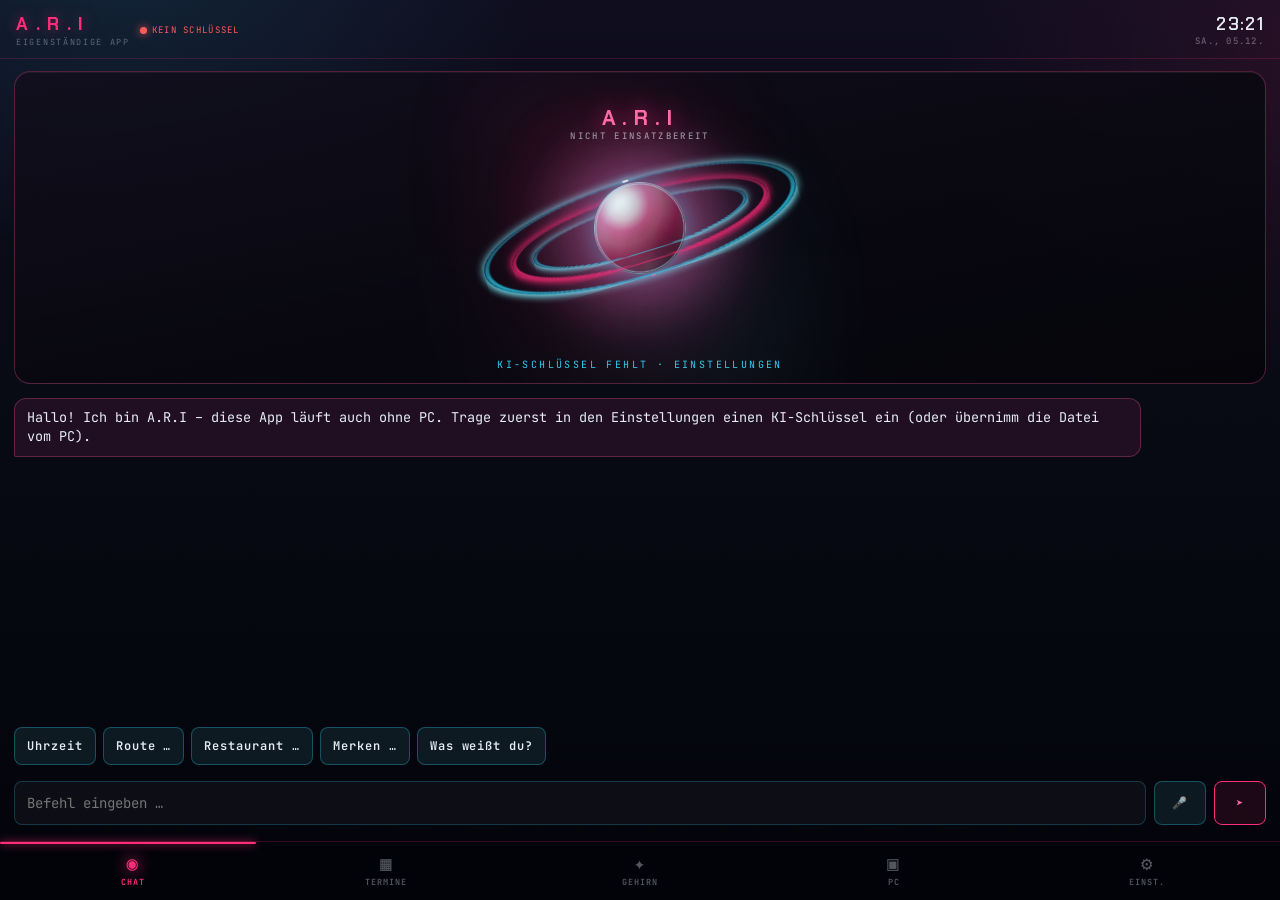
==== app/index.html @ 9e3b4231 "A.R.I Update: app/index.html" ====
<!DOCTYPE html>
<html lang="de">
<head>
<meta charset="utf-8">
<title>A.R.I</title>
<meta name="viewport" content="width=device-width, initial-scale=1, viewport-fit=cover, user-scalable=no">
<meta name="theme-color" content="#03040a">
<meta name="apple-mobile-web-app-capable" content="yes">
<meta name="mobile-web-app-capable" content="yes">
<link rel="manifest" href="manifest.webmanifest">
<link rel="icon" type="image/png" sizes="32x32" href="favicon-32.png">
<link rel="apple-touch-icon" href="apple-touch-icon.png">
<link rel="preconnect" href="https://fonts.googleapis.com">
<link rel="preconnect" href="https://fonts.gstatic.com" crossorigin>
<link href="https://fonts.googleapis.com/css2?family=Chakra+Petch:wght@400;500;600;700&family=JetBrains+Mono:wght@400;500;600;700&display=swap" rel="stylesheet">
<style>
:root{
  --pink:#ff2d78;--pink-2:#ff6aa8;--cyan:#29d3f5;--cyan-2:#7ff0ff;
  --bg-0:#03040a;--bg-1:#080a14;--bg-2:#0f0d1e;
  --text:#e6ecf5;--text-dim:rgba(230,236,245,.62);--text-dim2:rgba(230,236,245,.38);
  --success:#39ff9e;--warning:#ffd23d;--danger:#ff5a5a;
  --font-display:'Chakra Petch',sans-serif;--font-mono:'JetBrains Mono',ui-monospace,monospace;
  --cut:12px;
  --panel-bg:linear-gradient(165deg,rgba(20,16,32,.78),rgba(8,9,17,.82));
  --panel-border:color-mix(in srgb,var(--pink) 26%,rgba(255,255,255,.08));
}
*{box-sizing:border-box;margin:0;padding:0;-webkit-tap-highlight-color:transparent}
html,body{height:100%;overflow:hidden}
body{
  background:
    radial-gradient(700px 500px at 10% -5%,color-mix(in srgb,var(--cyan) 12%,transparent),transparent 60%),
    radial-gradient(700px 600px at 105% 5%,color-mix(in srgb,var(--pink) 11%,transparent),transparent 58%),
    linear-gradient(180deg,var(--bg-2),var(--bg-1) 45%,var(--bg-0));
  color:var(--text);font:14px/1.45 var(--font-mono);display:flex;flex-direction:column;
  padding-top:env(safe-area-inset-top);-webkit-font-smoothing:antialiased;
}
body::before{content:'';position:fixed;inset:0;pointer-events:none;opacity:.3;z-index:0;
  background-image:linear-gradient(color-mix(in srgb,var(--cyan) 4%,transparent) 1px,transparent 1px),linear-gradient(90deg,color-mix(in srgb,var(--pink) 3%,transparent) 1px,transparent 1px);
  background-size:36px 36px}
header{position:relative;z-index:2;display:flex;align-items:center;gap:10px;padding:12px 16px 10px;border-bottom:1px solid color-mix(in srgb,var(--pink) 18%,transparent)}
header .logo{font:700 18px var(--font-display);letter-spacing:.42em;color:var(--pink);text-shadow:0 0 14px color-mix(in srgb,var(--pink) 55%,transparent)}
header .sub{font-size:8.5px;letter-spacing:.2em;color:var(--text-dim2)}
#clock{margin-left:auto;text-align:right;font:600 17px var(--font-display);letter-spacing:.08em}
#clock small{display:block;font:500 9px var(--font-mono);letter-spacing:.14em;color:var(--text-dim2)}
#conn{font-size:9px;letter-spacing:.14em;display:flex;align-items:center;gap:5px;color:var(--danger)}
#conn::before{content:'';width:7px;height:7px;border-radius:50%;background:currentColor;box-shadow:0 0 8px currentColor}
#conn.on{color:var(--success)}
main{position:relative;z-index:1;flex:1;min-height:0}
section{position:absolute;inset:0;display:none;flex-direction:column;overflow-y:auto;padding:12px 14px 16px;gap:12px;-webkit-overflow-scrolling:touch}
section.on{display:flex}
.panel{position:relative;flex:none;padding:13px 14px 14px;border:1px solid var(--panel-border);background:var(--panel-bg);
  backdrop-filter:blur(14px);-webkit-backdrop-filter:blur(14px);box-shadow:0 1px 0 rgba(255,255,255,.05) inset;
  clip-path:polygon(0 var(--cut),var(--cut) 0,calc(100% - var(--cut)) 0,100% var(--cut),100% calc(100% - var(--cut)),calc(100% - var(--cut)) 100%,var(--cut) 100%,0 calc(100% - var(--cut)))}
.panel-h{display:flex;align-items:center;gap:8px;padding-bottom:9px;margin-bottom:11px;border-bottom:1px solid color-mix(in srgb,var(--pink) 18%,transparent)}
.panel-h .ico{color:var(--pink);font-size:12px;filter:drop-shadow(0 0 6px color-mix(in srgb,var(--pink) 60%,transparent))}
.panel-h .t{font:700 11.5px var(--font-mono);letter-spacing:.22em;color:var(--pink)}
.panel-h.cy .t,.panel-h.cy .ico{color:var(--cyan);filter:drop-shadow(0 0 6px color-mix(in srgb,var(--cyan) 55%,transparent))}
.panel-h .tag{margin-left:auto;font:500 9px var(--font-mono);letter-spacing:.1em;color:var(--text-dim2)}
.panel-h .tag{white-space:nowrap;flex:none;margin-right:10px}   /* Versions-/Status-Etikett nicht an den Rand klemmen oder abschneiden */
.panel-h .t{min-width:0;overflow:hidden;text-overflow:ellipsis;white-space:nowrap}
.btn{display:inline-flex;align-items:center;justify-content:center;background:color-mix(in srgb,var(--cyan) 6%,rgba(255,255,255,.03));border:1px solid color-mix(in srgb,var(--cyan) 30%,transparent);color:var(--text);
  border-radius:8px;padding:12px 10px;font:600 12px var(--font-mono);letter-spacing:.08em;min-height:44px}
.btn:active{background:color-mix(in srgb,var(--cyan) 22%,transparent)}
.btn.pri{border-color:var(--pink);color:var(--pink-2);background:color-mix(in srgb,var(--pink) 10%,transparent)}
.btn.dng{border-color:color-mix(in srgb,var(--danger) 60%,transparent);color:var(--danger)}
.btn.on{background:color-mix(in srgb,var(--pink) 22%,transparent);border-color:var(--pink);color:#fff}
input[type=text],input:not([type]),input[type=search]{background:rgba(255,255,255,.04);border:1px solid color-mix(in srgb,var(--cyan) 22%,transparent);color:var(--text);border-radius:8px;padding:12px;font:14px var(--font-mono);width:100%;min-height:44px}
input:focus{outline:none;border-color:var(--cyan);box-shadow:0 0 0 3px color-mix(in srgb,var(--cyan) 16%,transparent)}
.row{display:flex;gap:8px}.row>*{flex:1;min-width:0}
.dim{color:var(--text-dim);font-size:12px}.dim2{color:var(--text-dim2);font-size:11px}
/* Pair */
#pair{position:fixed;inset:0;z-index:90;display:none;flex-direction:column;justify-content:center;gap:12px;padding:26px;background:var(--bg-0)}
#pair h2{font:700 30px var(--font-display);letter-spacing:.5em;color:var(--pink)}
#code{font-size:28px;letter-spacing:.4em;text-align:center}
/* Orb */
.orbwrap{display:flex;flex-direction:column;align-items:center;gap:8px;padding:6px 0}
.hero-visual{position:relative; display:flex; flex-direction:column; align-items:center; margin:4px 0}
.hero-glow{
  position:absolute; top:-40px; left:50%; width:360px; height:360px; z-index:0; pointer-events:none;
  transform:translateX(-50%) rotate(0deg) scale(1);
  background:
    radial-gradient(circle at 32% 28%, color-mix(in srgb, var(--pink) 26%, transparent), transparent 55%),
    radial-gradient(circle at 68% 66%, color-mix(in srgb, var(--cyan) 18%, transparent), transparent 55%),
    radial-gradient(circle at 50% 85%, color-mix(in srgb, var(--pink-2) 14%, transparent), transparent 60%);
  filter:blur(34px);
  animation:heroDrift 14s ease-in-out infinite;
}
@keyframes heroDrift{
  0%,100%{transform:translateX(-50%) rotate(0deg) scale(1)}
  50%{transform:translateX(-50%) rotate(10deg) scale(1.1)}
}

@keyframes orbSpin{to{transform:rotate(360deg)}}
@keyframes orbSpinRev{to{transform:rotate(-360deg)}}
@keyframes orbBreathe{0%,100%{opacity:.7; transform:scale(1)}50%{opacity:1; transform:scale(1.05)}}
@keyframes orbRipple{0%{transform:scale(.8); opacity:.5}100%{transform:scale(1.34); opacity:0}}
@keyframes orbBands{to{transform:translateX(-30px)}}
@keyframes orbBar{0%,100%{transform:scaleY(.16)}50%{transform:scaleY(1)}}
@keyframes orbCaret{0%,48%{opacity:1}52%,100%{opacity:0}}
@keyframes orbFloat{0%,100%{transform:translateY(0)}50%{transform:translateY(-6px)}}

.orb{
  position:relative; z-index:1; width:250px; height:250px; margin:8px 0 4px; cursor:pointer; outline:none;
  --glow:.45; --spd:5.5s; --wave:0; --sweep:6s; --sweepOp:.55; --bars:0;
  --r1:9s; --r2:13s; --r3:17s; --r4:21s;
  --am:var(--pink);
  animation:orbFloat 7s ease-in-out infinite;
}
.orb:focus-visible{filter:drop-shadow(0 0 0 2px var(--cyan))}
.orb-glow-pink{position:absolute; inset:-14%; border-radius:50%; pointer-events:none;
  background:radial-gradient(circle, var(--am) 0%, color-mix(in srgb, var(--pink) 20%, transparent) 34%, transparent 64%);
  filter:blur(34px); opacity:var(--glow); animation:orbBreathe var(--spd) ease-in-out infinite;
}
.orb-glow-cyan{position:absolute; inset:-6%; border-radius:50%; pointer-events:none;
  background:radial-gradient(circle, color-mix(in srgb, var(--cyan) 50%, transparent) 0%, transparent 58%);
  filter:blur(26px); opacity:.5;
}
.ring-wrap{position:absolute; inset:var(--i); transform:rotate(-17deg) scaleY(var(--sy))}
.ring-wrap .ring-border{position:absolute; inset:0; border-radius:50%; border:var(--bw,1px) solid var(--bc); box-shadow:0 0 16px var(--sw)}
.ring-wrap .ring-spin{position:absolute; inset:0; animation:orbSpin var(--spin) linear infinite}
.ring-wrap .ring-sweep{position:absolute; inset:0; border-radius:50%; background:conic-gradient(from 0turn, transparent 0 10%, var(--bc2,var(--bc)) 19%, transparent 30%, transparent 60%, var(--bc2,var(--bc)) 70%, transparent 82%);
  -webkit-mask:radial-gradient(circle, transparent 96%, #000 97%); mask:radial-gradient(circle, transparent 96%, #000 97%);
}
/* Weicher Uebergang statt hartem Schnitt an der Stelle, wo der Ring hinter
   dem Planeten "verschwindet": ein reiner clip-path an der 50%-Linie schneidet
   auch den Leucht-Schatten (box-shadow) hart ab, statt ihn ausblenden zu
   lassen — das sah an den Ring-Spitzen wie ein Abschneiden aus. Eine
   Verlaufsmaske laesst Rand+Glow stattdessen ueber ein paar Prozent ausfaden. */
.ring-back{
  -webkit-mask-image:linear-gradient(to bottom, #000 0%, #000 42%, transparent 50%);
  mask-image:linear-gradient(to bottom, #000 0%, #000 42%, transparent 50%);
}
.ring-front{
  -webkit-mask-image:linear-gradient(to bottom, transparent 50%, #000 58%, #000 100%);
  mask-image:linear-gradient(to bottom, transparent 50%, #000 58%, #000 100%);
}
.moon-orbit{position:absolute; inset:-24%; transform:rotate(-17deg) scaleY(.3); pointer-events:none}
.moon-orbit .spin{position:absolute; inset:0; animation:orbSpin var(--r2) linear infinite}
.moon-orbit .spin-rev{position:absolute; inset:0; animation:orbSpinRev var(--r4) linear infinite}
.moon{position:absolute; width:7px; height:7px; margin-left:-3.5px; border-radius:50%}
.moon-a{top:-3px; left:50%; background:#fff; box-shadow:0 0 14px var(--cyan-2)}
.moon-b{bottom:-3px; left:50%; width:5px; height:5px; margin-left:-2.5px; background:var(--pink-2); box-shadow:0 0 12px var(--pink)}
.sphere{position:absolute; inset:29%; border-radius:50%}
.sphere-core{
  background:radial-gradient(circle at 34% 28%, #ffffff 0%, #ffd6ec 9%, var(--am) 40%, #8c1550 70%, #210b22 100%);
  box-shadow:0 0 60px color-mix(in srgb, var(--pink) 55%, transparent), inset -14px -12px 40px rgba(10,4,16,.85), inset 12px 10px 34px color-mix(in srgb, var(--cyan) 32%, transparent);
}
.sphere-bands{overflow:hidden; opacity:.22; -webkit-mask:radial-gradient(circle, #000 96%, transparent 98%); mask:radial-gradient(circle, #000 96%, transparent 98%)}
.sphere-bands div{position:absolute; top:-20%; left:-60%; width:220%; height:140%;
  background:repeating-linear-gradient(96deg, rgba(255,255,255,.6) 0 2px, transparent 2px 13px, color-mix(in srgb, var(--cyan) 55%, transparent) 13px 15px, transparent 15px 30px);
  animation:orbBands 9s linear infinite;
}
.sphere-shade{background:radial-gradient(circle at 72% 74%, rgba(4,2,10,.72), transparent 62%)}
.sphere-rim{border:1px solid color-mix(in srgb, var(--cyan-2) 35%, transparent); box-shadow:0 0 22px color-mix(in srgb, var(--cyan) 35%, transparent)}
.sphere-sweep{
  background:conic-gradient(from 0deg, color-mix(in srgb, var(--cyan-2) 55%, transparent), transparent 22%);
  -webkit-mask:radial-gradient(circle, transparent 86%, #000 92%); mask:radial-gradient(circle, transparent 86%, #000 92%);
  animation:orbSpin var(--sweep) linear infinite; opacity:var(--sweepOp);
}
.orb-wave{position:absolute; inset:24%; border-radius:50%; opacity:var(--wave)}
.orb-wave.a{border:1px solid color-mix(in srgb, var(--cyan-2) 40%, transparent); animation:orbRipple 2.4s ease-out infinite}
.orb-wave.b{border:1px solid color-mix(in srgb, var(--pink) 45%, transparent); animation:orbRipple 2.4s ease-out 1.2s infinite}
.orb-label{position:absolute; left:0; right:0; top:4%; display:flex; flex-direction:column; align-items:center; gap:4px; pointer-events:none}
.orb-label .name{font:700 21px/1 var(--font-display); letter-spacing:.32em; color:var(--pink-2); text-shadow:0 0 20px color-mix(in srgb, var(--pink) 85%, transparent)}
.orb-label .state{font:500 9px/1 var(--font-mono); letter-spacing:.26em; color:var(--text-dim)}
.orb-bars{position:absolute; left:0; right:0; bottom:6%; display:flex; align-items:flex-end; justify-content:center; gap:3px; height:22px; opacity:var(--bars); transition:opacity .25s ease; pointer-events:none}
.orb-bars span{width:2px; height:100%; transform-origin:bottom; background:linear-gradient(180deg, var(--cyan-2), color-mix(in srgb, var(--pink) 70%, transparent)); animation:orbBar ease-in-out infinite}
.orb{width:210px; height:210px; margin:6px 0 4px; will-change:transform}
.orb-glow-pink{filter:blur(40px)}
.orb-glow-cyan{filter:blur(30px); opacity:.42}
/* Ringkante: weicher Verlauf + leichte Weichzeichnung statt harter 1px-Linie */
.ring-wrap .ring-border{
  border-width:0;
  background:
    radial-gradient(closest-side, transparent 96.4%, var(--bc) 97.6%, var(--bc) 99.1%, transparent 99.9%);
  box-shadow:0 0 22px var(--sw);
  filter:blur(.45px);
}
.ring-wrap .ring-sweep{
  filter:blur(1.1px);
  -webkit-mask:radial-gradient(closest-side, transparent 93%, #000 97.5%, #000 99%, transparent 100%);
  mask:radial-gradient(closest-side, transparent 93%, #000 97.5%, #000 99%, transparent 100%);
}
/* Uebergang hinter/vor dem Planeten: winkelbasierter Fade (conic) im
   unverzerrten lokalen Koordinatensystem des Rings. Ein horizontaler
   Linear-Fade schneidet genau an den Ringspitzen hart ab, weil dort die
   Ellipse fast senkrecht laeuft — angular geblendet laufen die Spitzen
   dagegen ueber ~40 Grad weich aus. */
/* Der sichtbare "Schnitt" an den Ringspitzen kam vom Maskenpaar: hintere
   und vordere Ringhaelfte waren am Uebergang BEIDE halbtransparent, in
   Summe also nie voll deckend -> die Ringe liefen dort aus.
   Loesung: die hintere Haelfte bleibt eine komplette, voll deckende
   Ellipse (der Planet liegt darueber und verdeckt sie ohnehin), und nur
   die vordere Haelfte wird weich eingeblendet. Die Blende liegt vor der
   Planetenkugel, wo darunter volle Deckung herrscht — daher nirgends ein
   Helligkeitseinbruch, aber ein sauberer Tiefeneindruck. */
.ring-back{
  -webkit-mask-image:none;
  mask-image:none;
}
/* Ringspitzen: der Uebergang laeuft jetzt sehr lang, damit die Enden
   nicht stumpf abbrechen, und die Sweep-Lichter werden weicher
   ausgeblendet. */
.ring-front{
  -webkit-mask-image:linear-gradient(to bottom, transparent 26%, rgba(0,0,0,.12) 38%, rgba(0,0,0,.4) 48%, rgba(0,0,0,.78) 58%, #000 70%, #000 100%);
  mask-image:linear-gradient(to bottom, transparent 26%, rgba(0,0,0,.12) 38%, rgba(0,0,0,.4) 48%, rgba(0,0,0,.78) 58%, #000 70%, #000 100%);
}
/* Planet: mehr Verlaufsstufen fuer einen weichen, runden Koerper —
   heller Streiflichtkern, langer Mittelton, tiefer Terminator, und ein
   kuehler Rand-Reflex, damit die Kugel nicht flach wirkt. */
.sphere-core{
  background:
    radial-gradient(circle at 31% 25%, #ffffff 0%, #fff0f6 6%, #ffd3e4 12%, var(--pink-2) 22%, #ff6f9c 34%, var(--am) 50%, #b8285f 64%, #7a1a4c 76%, #3d1233 88%, #160a1d 100%),
    radial-gradient(circle at 76% 80%, rgba(89,220,240,.16) 0%, transparent 42%);
  box-shadow:
    0 0 90px -8px rgba(255,77,133,.45),
    inset -22px -20px 62px rgba(8,4,14,.88),
    inset 16px 14px 50px rgba(89,220,240,.24),
    inset 0 0 40px rgba(255,163,194,.12);
}
.sphere-core::after{
  content:''; position:absolute; inset:0; border-radius:50%; pointer-events:none;
  background:
    radial-gradient(circle at 26% 20%, rgba(255,255,255,.5) 0%, rgba(255,255,255,.14) 16%, transparent 38%),
    radial-gradient(circle at 62% 92%, rgba(169,242,255,.2) 0%, transparent 34%);
  mix-blend-mode:screen; filter:blur(2px);
}
/* Baender: weiche, breite Schlieren statt 2px-Streifenraster */
.sphere-bands{opacity:.3; -webkit-mask:radial-gradient(closest-side, #000 90%, transparent 99%); mask:radial-gradient(closest-side, #000 90%, transparent 99%)}
.sphere-bands div{
  background:
    repeating-linear-gradient(96deg,
      rgba(255,255,255,0) 0 6px,
      rgba(255,255,255,.28) 14px 20px,
      rgba(255,255,255,0) 28px 40px,
      rgba(169,242,255,.22) 50px 58px,
      rgba(255,255,255,0) 68px 82px);
  filter:blur(3.5px);
}
.sphere-rim{
  border:0; box-shadow:none;
  background:radial-gradient(closest-side, transparent 95%, rgba(169,242,255,.45) 98%, transparent 100%);
  filter:blur(.6px);
}
.sphere-sweep{
  filter:blur(1.6px);
  -webkit-mask:radial-gradient(closest-side, transparent 82%, #000 90%, #000 97%, transparent 100%);
  mask:radial-gradient(closest-side, transparent 82%, #000 90%, #000 97%, transparent 100%);
}
.sphere-shade{background:radial-gradient(circle at 74% 76%, rgba(4,2,10,.7), transparent 66%)}
.orb-wave.a, .orb-wave.b{filter:blur(.5px)}
.moon-a{box-shadow:0 0 18px var(--cyan-2)}
.orb-label .name{font-weight:600; letter-spacing:.3em; color:#fff; text-shadow:0 0 26px rgba(255,77,133,.85)}
.orb-label .state{color:var(--text-dim); letter-spacing:.24em}
.hero-glow{opacity:.4; filter:blur(38px)}
.orb{width:min(220px,58vw)!important;height:auto!important;aspect-ratio:1/1;margin:14px auto 8px!important}
.hero-visual{overflow:visible;width:100%}
.orb-label{top:-5%!important}
.orb.busy{--wave:1;--glow:.85;--spd:2s;--sweep:2.5s;--sweepOp:.9;--r1:4s;--r2:6s;--r3:8s;--r4:9s}
.panel.orbpanel{backdrop-filter:none;-webkit-backdrop-filter:none;clip-path:none;overflow:hidden;border-radius:16px;padding:22px 14px 14px;background:linear-gradient(168deg,rgba(18,14,28,.85) 0%,rgba(9,8,16,.92) 58%,rgba(5,5,10,.96) 100%)}
/* ===== AUFKLAPPBARE ABSCHNITTE (wie am PC) ===== */
.set-section{border:1px solid color-mix(in srgb,var(--cyan) 22%,transparent);margin-bottom:12px;border-radius:10px;background:rgba(255,255,255,.015)}
.set-section>summary{cursor:pointer;list-style:none;padding:12px 14px;font:700 11px var(--font-mono);letter-spacing:.12em;color:var(--text);display:flex;align-items:center}
.set-section>summary::-webkit-details-marker{display:none}
.set-section>summary::after{content:'+';margin-left:auto;color:var(--cyan);font-size:15px;line-height:1}
.set-section[open]>summary{color:var(--pink);border-bottom:1px solid color-mix(in srgb,var(--pink) 20%,transparent)}
.set-section[open]>summary::after{content:'−';color:var(--pink)}
.set-section-body{padding:12px 14px 14px}
.set-section-body .panel{border:none;background:none;padding:0;margin-bottom:14px}
.set-section-body .panel:last-child{margin-bottom:0}
/* ===== TERMINE / BENACHRICHTIGUNGEN (identisch zum PC-Hub) ===== */
.notif-list,.termin-list{list-style:none;display:flex;flex-direction:column;gap:0;overflow-y:auto;padding-top:10px}
.termin-item{--cc:var(--cal-color,var(--cyan));position:relative;display:flex;align-items:center;gap:12px;padding:14px 14px 10px 14px;margin-bottom:14px;margin-top:5px;border-radius:14px;overflow:visible;
  border:1px solid color-mix(in srgb,var(--cc) 26%,transparent);
  background:linear-gradient(120deg,color-mix(in srgb,var(--cc) 15%,transparent),color-mix(in srgb,var(--cc) 3%,transparent) 70%);background-size:220% 220%;
  box-shadow:inset 3px 0 0 var(--cc),0 10px 24px -18px color-mix(in srgb,var(--cc) 80%,transparent);
  animation:terminIn .5s ease both,terminGlow 4.5s ease-in-out .6s infinite,bgDrift 15s ease-in-out infinite}
@keyframes terminIn{from{opacity:0;transform:translateY(8px)}to{opacity:1;transform:none}}
@keyframes bgDrift{0%,100%{background-position:12% 22%}50%{background-position:88% 62%}}
@keyframes terminGlow{0%,100%{box-shadow:inset 3px 0 0 var(--cc),0 10px 24px -18px color-mix(in srgb,var(--cc) 80%,transparent)}50%{box-shadow:inset 3px 0 0 var(--cc),0 10px 26px -15px color-mix(in srgb,var(--cc) 55%,transparent)}}
.termin-item::after{content:'';position:absolute;left:0;top:0;width:90px;height:90px;border-radius:14px 0 60px 0;overflow:hidden;background:radial-gradient(circle at 0% 0%,color-mix(in srgb,var(--cc) 28%,transparent),transparent 70%);pointer-events:none}
.termin-item .t-date{flex:none;width:44px;height:48px;border-radius:11px;display:flex;flex-direction:column;align-items:center;justify-content:center;gap:2px;border:1px solid color-mix(in srgb,var(--cc) 40%,transparent);background:color-mix(in srgb,var(--cc) 14%,rgba(8,7,14,.6))}
.termin-item .t-date b{font:700 17px/1 var(--font-display);color:var(--cc)}
.termin-item .t-date span{font:600 8px/1 var(--font-mono);letter-spacing:.16em;color:var(--text-dim)}
.termin-item .t-body{flex:1;min-width:0}
.termin-item .ttitle{font-size:12.5px;font-weight:700;letter-spacing:.02em;white-space:nowrap;overflow:hidden;text-overflow:ellipsis}
.termin-item .when{display:flex;flex-wrap:wrap;align-items:center;gap:6px;margin-top:5px;min-width:0}
.termin-item .chip{display:inline-flex;align-items:center;gap:5px;max-width:100%;min-width:0;padding:3px 9px;border-radius:999px;font:600 9px/1 var(--font-mono);letter-spacing:.08em;color:var(--cc);background:color-mix(in srgb,var(--cc) 14%,transparent);border:1px solid color-mix(in srgb,var(--cc) 30%,transparent);white-space:nowrap}
.termin-item .chip .txt{min-width:0;overflow:hidden;text-overflow:ellipsis}
.termin-item .chip .dot{width:5px;height:5px;border-radius:50%;background:var(--cc);box-shadow:0 0 6px var(--cc);animation:chipDot 2.6s ease-in-out infinite}
@keyframes chipDot{0%,100%{opacity:.55;transform:scale(1)}50%{opacity:1;transform:scale(1.35)}}
.termin-item .tsub{margin-top:5px;font-size:9.5px;color:var(--text-dim);white-space:nowrap;overflow:hidden;text-overflow:ellipsis}
.termin-item .t-rel{position:absolute;top:-9px;right:16px;z-index:3;font:700 8.5px/1 var(--font-mono);letter-spacing:.1em;text-transform:uppercase;white-space:nowrap;padding:4px 10px;border-radius:999px;color:var(--cc);
  background:color-mix(in srgb,#0a0712 78%,var(--cc) 22%);border:1px solid color-mix(in srgb,var(--cc) 45%,transparent);box-shadow:0 4px 12px -4px color-mix(in srgb,var(--cc) 55%,transparent),0 0 0 3px #0a0712}
.termin-item .t-rel.soon{color:#04121a;background:var(--cc);border-color:var(--cc);animation:relPulse 1.6s ease-in-out infinite}
.termin-item .t-rel.today{color:#04121a;background:var(--cc);border-color:var(--cc);animation:terminBlink 1.8s ease-in-out infinite}
@keyframes relPulse{0%,100%{transform:scale(1)}50%{transform:scale(1.07)}}
@keyframes terminBlink{0%,100%{box-shadow:0 0 0 0 color-mix(in srgb,var(--cc) 60%,transparent)}50%{box-shadow:0 0 0 6px transparent}}
.termin-item.notif-card{background:linear-gradient(240deg,color-mix(in srgb,var(--cc) 15%,transparent),color-mix(in srgb,var(--cc) 3%,transparent) 70%);
  box-shadow:inset -3px 0 0 var(--cc),0 10px 24px -18px color-mix(in srgb,var(--cc) 80%,transparent);padding:10px 14px 10px 12px;border-radius:6px 16px 16px 6px}
.termin-item.notif-card::after{right:auto;left:0;top:auto;bottom:0;border-radius:60px 0 14px 0;background:radial-gradient(circle at 0% 100%,color-mix(in srgb,var(--cc) 28%,transparent),transparent 70%)}
.termin-item.notif-card .t-date{width:44px;height:44px;border-radius:50%}
.termin-item.notif-card .t-date b{font-size:17px}
.termin-item.notif-card .t-date span{font-size:7px;letter-spacing:.2em}
.termin-empty{margin-top:6px;padding:14px 10px;text-align:center;font-size:10px;letter-spacing:.04em;color:var(--text-dim2);border:1px dashed rgba(255,255,255,.09);border-radius:6px}

/* ===== GEHIRN 3D ===== */
.modal-overlay{position:fixed;inset:0;background:rgba(2,2,6,.78);backdrop-filter:blur(6px);display:none;align-items:center;justify-content:center;z-index:9000;padding:14px}
.modal-overlay.open{display:flex}
.modal.brain-modal{width:100%;height:88vh;max-width:none;background:var(--panel-bg,#0b0912);border:1px solid var(--panel-border,rgba(255,255,255,.08));border-radius:16px;padding:12px;display:flex;flex-direction:column}
.brain-modal .modal-h{display:flex;align-items:center;gap:8px;margin-bottom:8px;font:700 12px var(--font-display);letter-spacing:.14em;color:var(--pink)}
.brain-modal .modal-close{margin-left:auto;background:none;border:none;color:var(--text-dim);font-size:18px;cursor:pointer;padding:4px 8px}
.brain-stage{position:relative;flex:1 1 auto;min-height:0;border:1px solid var(--panel-border,rgba(255,255,255,.08));border-radius:12px;overflow:hidden;background:radial-gradient(ellipse at 50% 45%,rgba(255,45,120,.10),transparent 60%),radial-gradient(ellipse at 50% 100%,rgba(41,211,245,.08),transparent 55%),#050409}
.brain-stage canvas{position:absolute;inset:0;width:100%;height:100%;touch-action:none}
.brain-hint{position:absolute;left:10px;bottom:8px;font:500 9px/1.4 var(--font-mono);letter-spacing:.06em;color:var(--text-dim2);pointer-events:none}
.brain-stats{position:absolute;right:10px;top:8px;font:600 9px/1.5 var(--font-mono);letter-spacing:.1em;color:var(--cyan);text-align:right;pointer-events:none}
.brain-info{position:absolute;left:10px;top:8px;max-width:min(320px,64%);padding:9px 11px;border:1px solid var(--panel-border,rgba(255,255,255,.08));border-radius:10px;background:rgba(8,9,17,.9);display:none}
.brain-info.show{display:block}
.brain-info .bi-cat{font:700 9px/1 var(--font-display);letter-spacing:.14em;color:var(--pink);margin-bottom:5px}
.brain-info .bi-text{font:500 12px/1.4 var(--font-mono);color:var(--text);max-height:min(30vh,240px);overflow-y:auto}
.brain-info .bi-item{padding:4px 0;cursor:pointer;border-bottom:1px solid rgba(255,255,255,.06)}
.brain-info .bi-meta{font:500 9px/1 var(--font-mono);color:var(--text-dim2);margin-top:7px}
.brain-info .btn{margin-top:7px;padding:5px 9px;font-size:10px;width:auto}
.orbwrap .orb{--glow:.9;--sweepOp:.85}
.orbwrap .sphere-core{background:radial-gradient(circle at 31% 25%,#fff 0%,#fff0f6 8%,#ffd3e4 16%,var(--pink-2) 28%,#ff6f9c 42%,var(--am) 58%,#d63a76 72%,#8a2358 86%,#3b1233 100%),radial-gradient(circle at 76% 80%,rgba(89,220,240,.2) 0%,transparent 42%);box-shadow:0 0 90px -4px color-mix(in srgb,var(--pink) 65%,transparent),inset -16px -14px 44px rgba(8,4,14,.6),inset 14px 12px 40px rgba(89,220,240,.28)}
.orbwrap .sphere-shade{background:radial-gradient(circle at 74% 76%,rgba(4,2,10,.45),transparent 66%)}
.orbwrap .orb-glow-cyan{opacity:.75}
#orbState{font-size:10px;letter-spacing:.24em;color:var(--cyan)}
/* Gauges */
.gauges{display:grid;grid-template-columns:1fr 1fr;gap:10px}
.gauge{position:relative;display:flex;flex-direction:column;align-items:center;gap:2px}
.gauge svg{width:104px;height:104px;transform:rotate(-90deg);overflow:visible}
.gauge .bg{fill:none;stroke:rgba(255,255,255,.07);stroke-width:8}
.gauge .fg{fill:none;stroke-width:8;stroke-linecap:round;transition:stroke-dashoffset .8s ease,stroke .4s;filter:drop-shadow(0 0 5px currentColor)}
.gauge .v{position:absolute;top:34px;left:0;right:0;text-align:center;font:700 20px var(--font-display)}
.gauge .l{font:600 10px var(--font-mono);letter-spacing:.2em;color:var(--text-dim)}
.gauge .s{font-size:10px;color:var(--text-dim2)}
canvas.spark{width:100%;height:54px;display:block}
.kv{display:flex;justify-content:space-between;gap:8px;padding:5px 0;border-bottom:1px solid rgba(255,255,255,.05);font-size:12.5px}
.kv:last-child{border:0}.kv span:last-child{color:var(--cyan-2);text-align:right}
.proc{display:grid;grid-template-columns:1fr 46px 62px;gap:6px;padding:5px 0;border-bottom:1px solid rgba(255,255,255,.05);font-size:12px}
.proc:last-child{border:0}.proc span:nth-child(n+2){text-align:right;color:var(--text-dim)}
.pill{display:inline-block;padding:3px 8px;border:1px solid color-mix(in srgb,var(--success) 50%,transparent);color:var(--success);font-size:10px;letter-spacing:.14em;border-radius:20px}
/* Chat */
#log{flex:1;min-height:180px;overflow-y:auto;display:flex;flex-direction:column;gap:9px;padding:2px 0}
.m{max-width:90%;padding:9px 12px;white-space:pre-wrap;word-wrap:break-word;border:1px solid var(--panel-border);font-size:13.5px}
.m.u{align-self:flex-end;background:color-mix(in srgb,var(--cyan) 12%,transparent);border-color:color-mix(in srgb,var(--cyan) 35%,transparent);border-radius:12px 12px 2px 12px}
.m.a{align-self:flex-start;background:color-mix(in srgb,var(--pink) 8%,rgba(15,13,30,.8));border-radius:12px 12px 12px 2px}
.m .tools{margin-top:6px;font-size:9.5px;letter-spacing:.1em;color:var(--cyan)}
.m a.lk{display:block;margin-top:8px;padding:10px 12px;border:1px solid var(--cyan);border-radius:8px;color:var(--cyan-2);text-decoration:none;font-weight:600}
.chips{display:flex;gap:7px;overflow-x:auto;padding:2px 0 4px;flex:none}
.chips .btn{white-space:nowrap;flex:none;min-height:38px;padding:8px 12px}
/* Termine */
.day{font:700 10.5px var(--font-mono);letter-spacing:.2em;color:var(--cyan);margin:10px 0 6px}
.ev{display:flex;gap:10px;align-items:stretch;padding:7px 0}
.ev .bar{width:4px;border-radius:2px;flex:none}
.ev .ti{font-weight:600}.ev .tm{font-size:11.5px;color:var(--text-dim)}
.mail{padding:7px 0;border-bottom:1px solid rgba(255,255,255,.05)}.mail:last-child{border:0}
.mail b{color:var(--pink-2);font-weight:600}
/* Gehirn */
.cat{display:inline-block;padding:6px 10px;margin:0 6px 6px 0;border:1px solid rgba(255,255,255,.14);border-radius:20px;font-size:11px;background:none;color:var(--text-dim);font-family:var(--font-mono)}
.cat.on{border-color:var(--pink);color:#fff;background:color-mix(in srgb,var(--pink) 20%,transparent)}
.mem{padding:8px 0;border-bottom:1px solid rgba(255,255,255,.05);font-size:13px}.mem small{display:block;color:var(--cyan);font-size:9.5px;letter-spacing:.14em;margin-bottom:2px}
/* PC screen */
#screenBox{position:relative;background:#000;border:1px solid var(--panel-border);overflow:hidden;min-height:120px}
#screenImg{display:block;width:100%;height:auto;user-select:none;-webkit-user-drag:none;-webkit-touch-callout:none}
.dot{position:absolute;width:30px;height:30px;margin:-15px 0 0 -15px;border:2px solid var(--pink);border-radius:50%;pointer-events:none;opacity:0;transition:opacity .5s}
#fs{position:fixed;inset:0;z-index:60;background:#000;display:none}
#fs img{position:absolute;inset:0;width:100%;height:100%;object-fit:contain;user-select:none;-webkit-touch-callout:none}
#fsBar{position:absolute;left:50%;transform:translateX(-50%);bottom:calc(10px + env(safe-area-inset-bottom));display:flex;gap:6px;padding:6px;background:rgba(3,4,10,.72);border:1px solid var(--panel-border);border-radius:12px;backdrop-filter:blur(10px)}
#fsBar .btn{min-height:40px;min-width:44px;padding:6px 10px}
#fsType{position:absolute;left:10px;right:10px;top:calc(10px + env(safe-area-inset-top));display:none;gap:6px}
/* Settings */
.set{display:flex;flex-direction:column;gap:8px;margin-bottom:12px}.set>label{font-size:10px;letter-spacing:.18em;color:var(--text-dim)}
.seg{display:flex;gap:6px;flex-wrap:wrap}.seg .btn{min-width:calc(25% - 6px)}.seg .btn{flex:1;padding:10px 4px}
.media{display:flex;gap:14px;align-items:center}
.media-cover{flex:none;width:96px;height:96px;position:relative;border-radius:10px;overflow:hidden;display:flex;align-items:center;justify-content:center;
  background:linear-gradient(135deg,color-mix(in srgb,var(--pink) 30%,#10101c),color-mix(in srgb,var(--cyan) 22%,#10101c));
  border:1px solid color-mix(in srgb,var(--cyan) 35%,transparent);box-shadow:0 0 22px color-mix(in srgb,var(--pink) 30%,transparent);font-size:32px;color:var(--text-dim)}
.media-cover img{position:absolute;inset:0;width:100%;height:100%;object-fit:cover}
.media-info{flex:1;min-width:0}
.media-title{font:700 15px/1.25 var(--font-display);white-space:nowrap;overflow:hidden;text-overflow:ellipsis}
.media-artist{font:500 11.5px/1.3 var(--font-mono);color:var(--text-dim);margin:2px 0 12px;white-space:nowrap;overflow:hidden;text-overflow:ellipsis}
.media-bar{height:10px;border-radius:5px;background:rgba(255,255,255,.09);position:relative;touch-action:none}
.media-fill{height:100%;width:0;border-radius:5px;background:linear-gradient(90deg,var(--pink),var(--cyan));box-shadow:0 0 10px color-mix(in srgb,var(--pink) 60%,transparent)}
.media-times{display:flex;justify-content:space-between;font:500 10px var(--font-mono);color:var(--text-dim2);margin-top:4px}
.tg{display:flex;align-items:center;gap:10px;padding:8px 0;border-bottom:1px solid rgba(255,255,255,.05);font-size:13px}.tg:last-child{border:0}
.tg input{width:22px;height:22px;accent-color:var(--pink);flex:none}
input[type=range]{width:100%;accent-color:var(--pink);min-height:30px}
input[type=color]{width:100%;height:44px;padding:2px;border-radius:8px;background:none;border:1px solid var(--panel-border)}
select{width:100%;min-height:44px;background:rgba(255,255,255,.04);border:1px solid color-mix(in srgb,var(--cyan) 22%,transparent);color:var(--text);border-radius:8px;padding:10px;font:14px var(--font-mono)}
/* Dock */
nav{position:relative;z-index:3;display:flex;justify-content:space-around;padding:6px 6px calc(6px + env(safe-area-inset-bottom));border-top:1px solid color-mix(in srgb,var(--pink) 20%,transparent);background:rgba(3,4,10,.86);backdrop-filter:blur(14px)}
nav button{flex:1;display:flex;flex-direction:column;align-items:center;gap:3px;background:none;border:0;color:var(--text-dim2);font:600 8.5px var(--font-mono);letter-spacing:.12em;padding:6px 0}
nav button b{font-size:19px;line-height:1;font-weight:400}
nav button.on{color:var(--pink)}nav button.on b{filter:drop-shadow(0 0 8px var(--pink))}
#navInd{position:absolute;top:0;left:0;height:2px;width:20%;background:var(--pink);border-radius:2px;pointer-events:none;box-shadow:0 0 8px var(--pink);transition:transform .28s cubic-bezier(.2,.7,.3,1)}
main{touch-action:pan-y}
.termin-item.notif-card{cursor:pointer}
.notif-dismiss{flex:none;display:flex;align-items:center;justify-content:center;width:34px;height:34px;padding:0;border-radius:50%;border:1px solid rgba(255,255,255,.12);background:rgba(255,255,255,.04);color:var(--text-dim2,#7d7a92);cursor:pointer;-webkit-tap-highlight-color:transparent;transition:color .15s ease,border-color .15s ease,background .15s ease}
.notif-dismiss:active,.notif-dismiss:hover{color:var(--pink,#ff2d78);border-color:color-mix(in srgb,var(--pink,#ff2d78) 55%,transparent);background:color-mix(in srgb,var(--pink,#ff2d78) 12%,transparent)}
.notif-dismiss svg{display:block}
</style>
<link rel="stylesheet" href="pc-sim.css">
<link rel="stylesheet" href="pc-sim-panels.css">
</head>
<body>
<header>
  <div><div class="logo">A.R.I</div><div class="sub">EIGENSTÄNDIGE APP</div></div>
  <div id="conn" class="on">BEREIT</div>
  <div id="clock">--:--<small>--</small></div>
</header>

<main>
  <!-- CHAT -->
  <section id="t-chat" class="on">
    <div class="panel" id="updBanner" style="display:none;flex:none"><div class="panel-h"><span class="ico">⟳</span><span class="t">UPDATE VERFÜGBAR</span><span class="tag" id="updBannerVer"></span></div>
      <div class="dim" id="updBannerText"></div>
      <div class="row" style="margin-top:10px"><button class="btn pri" id="updBannerGo">JETZT AKTUALISIEREN</button><button class="btn" id="updBannerLater" style="flex:0 0 90px">SPÄTER</button></div>
    </div>
    <div class="panel orbpanel" style="padding-bottom:4px"><div class="orbwrap">
        <div class="hero-visual">
          <div class="hero-glow"></div>
          <div class="orb" id="orb" tabindex="0" role="button" aria-label="Mit A.R.I sprechen">
            <div class="orb-glow-pink"></div>
            <div class="orb-glow-cyan"></div>

            <!-- Ringe: hintere Haelfte (verlaeuft hinter dem Planeten) -->
            <div class="ring-wrap ring-back" style="--i:-24%; --sy:.3; --spin:var(--r1); --bc:color-mix(in srgb, var(--cyan) 42%, transparent); --sw:var(--cyan-2); --bc2:var(--cyan-2); --bw:1.6px">
              <div class="ring-border"></div>
              <div class="ring-spin"><div class="ring-sweep"></div></div>
            </div>
            <div class="ring-wrap ring-back" style="--i:-11%; --sy:.26; --spin:var(--r2); --bc:color-mix(in srgb, var(--pink) 45%, transparent); --sw:var(--am); --bc2:var(--am); --bw:1.4px">
              <div class="ring-border"></div>
              <div class="ring-spin"><div class="ring-sweep"></div></div>
            </div>
            <div class="ring-wrap ring-back" style="--i:-1%; --sy:.22; --spin:var(--r3); --bc:color-mix(in srgb, var(--cyan) 30%, transparent); --sw:color-mix(in srgb, var(--cyan-2) 90%, transparent); --bc2:color-mix(in srgb, var(--cyan-2) 90%, transparent); --bw:1px">
              <div class="ring-border"></div>
              <div class="ring-spin"><div class="ring-sweep"></div></div>
            </div>

            <!-- Monde -->
            <div class="moon-orbit">
              <div class="spin"><span class="moon moon-a"></span></div>
              <div class="spin-rev"><span class="moon moon-b"></span></div>
            </div>

            <!-- Planet -->
            <div class="sphere sphere-core"></div>
            <div class="sphere sphere-bands"><div></div></div>
            <div class="sphere sphere-shade"></div>
            <div class="sphere sphere-rim"></div>
            <div class="sphere sphere-sweep"></div>

            <!-- Ringe: vordere Haelfte (verlaeuft vor dem Planeten) -->
            <div class="ring-wrap ring-front" style="--i:-1%; --sy:.22; --spin:var(--r3); --bc:color-mix(in srgb, var(--cyan) 50%, transparent); --sw:color-mix(in srgb, var(--cyan-2) 90%, transparent); --bc2:color-mix(in srgb, var(--cyan-2) 90%, transparent); --bw:1px">
              <div class="ring-border"></div>
              <div class="ring-spin"><div class="ring-sweep"></div></div>
            </div>
            <div class="ring-wrap ring-front" style="--i:-11%; --sy:.26; --spin:var(--r2); --bc:color-mix(in srgb, var(--pink) 70%, transparent); --sw:var(--am); --bc2:var(--am); --bw:1.6px">
              <div class="ring-border"></div>
              <div class="ring-spin"><div class="ring-sweep"></div></div>
            </div>
            <div class="ring-wrap ring-front" style="--i:-24%; --sy:.3; --spin:var(--r1); --bc:color-mix(in srgb, var(--cyan) 60%, transparent); --sw:var(--cyan-2); --bc2:var(--cyan-2); --bw:1.8px">
              <div class="ring-border"></div>
              <div class="ring-spin"><div class="ring-sweep"></div></div>
            </div>

            <div class="orb-wave a"></div>
            <div class="orb-wave b"></div>

            <div class="orb-label">
              <span class="name">A.R.I</span>
              <span class="state" id="heroSub">SYSTEM ONLINE</span>
            </div>
            <div class="orb-bars"></div>
          </div>
        </div>
      <div id="orbState">BEREIT · TIPPEN ZUM SPRECHEN</div>
    </div></div>
    <div id="log"></div>
    <div class="chips">
      <button class="btn" data-q="Wie spät ist es?">Uhrzeit</button>
      <button class="btn" data-q="Plane eine Route nach ">Route …</button>
      <button class="btn" data-q="Reserviere mir einen Tisch für 2 Personen um 19 Uhr in ">Restaurant …</button>
      <button class="btn" data-q="Merk dir, dass ">Merken …</button>
      <button class="btn" data-q="Was weißt du über mich?">Was weißt du?</button>
    </div>
    <div class="row" style="flex:none">
      <input id="msg" placeholder="Befehl eingeben …" enterkeyhint="send" style="flex:1 1 auto">
      <button class="btn" id="mic" style="flex:0 0 52px">🎤</button>
      <button class="btn pri" id="send" style="flex:0 0 52px">➤</button>
    </div>
  </section>

  <!-- GEHIRN -->
  <section id="t-brain">
    <div class="panel"><div class="panel-h"><span class="ico">✦</span><span class="t">GEHIRN · SPEICHER</span><span class="tag" id="brTag">–</span></div>
      <button class="btn pri" id="brain3dBtn" style="width:100%;margin-bottom:10px">✦ 3D-ANSICHT ÖFFNEN</button>
      <input type="search" id="brSearch" placeholder="Suchen …" style="margin-bottom:10px">
      <div class="row" style="margin-bottom:10px"><input id="brNew" placeholder="Neue Erinnerung …"><button class="btn pri" id="brAdd" style="flex:0 0 70px">+</button></div>
      <div id="brCats"></div><div id="brList" style="margin-top:6px"></div>
    </div>
  </section>

  <!-- PC -->
  <section id="t-pc">
    <details class="set-section">
      <summary>SYNCHRONISATION</summary>
      <div class="set-section-body">
        <div class="panel"><div class="panel-h"><span class="ico">⇄</span><span class="t">SYNCHRONISATION</span><span class="tag" id="syncTag">–</span></div>
          <div class="dim" id="syncStatus">Nicht mit dem PC verbunden. Koppeln unter „MIT DEM PC VERBINDEN" (im selben WLAN) – danach bleiben Gehirn, Einstellungen und API-Schlüssel automatisch auf demselben Stand.</div>
          <div class="row" style="margin-top:10px"><button class="btn pri" id="syncNow">JETZT SYNCHRONISIEREN</button><button class="btn dng" id="syncOff" style="flex:0 0 96px">TRENNEN</button></div>
          <div class="set" style="margin-top:12px"><label>GOOGLE DIREKT (OHNE PC)</label><input id="sGid" type="text" autocomplete="off" autocapitalize="off" spellcheck="false" placeholder="Client-ID (…apps.googleusercontent.com)"><div class="row" style="margin-top:8px"><button class="btn pri" id="gLogin">BEI GOOGLE ANMELDEN</button><button class="btn dng" id="gLogout" style="flex:0 0 96px;display:none">ABMELDEN</button></div><div class="dim" id="gStatus" style="margin-top:6px">Nicht angemeldet.</div><div class="set" style="margin-top:10px"><label>E-MAILS ÜBER GOOGLE LESEN</label><div class="seg" id="sGMail"><button class="btn" data-v="1">AN</button><button class="btn" data-v="0">AUS</button></div><div class="dim" style="margin-top:6px">Bei AUS holt die App nur den Kalender (einfacher, Google prüft das weniger streng). Nach dem Umschalten bitte neu anmelden.</div></div>
          <div class="dim" style="margin-top:8px">Die App ruft Google Kalender (und Gmail) dann selbst ab – der PC muss nicht an sein.</div>
          <details style="margin-top:8px"><summary class="dim" style="cursor:pointer">Eigene Client-ID (für dein eigenes Google-Projekt)</summary>
            <div class="dim" style="margin-top:6px">Die eingetragene Client-ID gehört dem Entwickler der App. Nutzt du A.R.I mit deinem eigenen Google-Konto, lege in <b>deinem</b> Projekt (siehe Tutorial am PC: Google-Einrichtung) einen zweiten Client vom Typ <b>Android</b> an und trage seine ID oben ein:</div>
            <div class="dim" style="margin-top:6px">Paketname: <b>com.ari.assistant</b><br>SHA-1: <b style="word-break:break-all">B6:AF:C9:89:4F:7A:A9:4E:0B:8B:E7:A2:A2:A7:72:D9:0E:B8:2E:48</b></div>
            <div class="row" style="margin-top:8px"><button class="btn" id="gCopyPkg">PAKETNAME KOPIEREN</button><button class="btn" id="gCopySha">SHA-1 KOPIEREN</button></div>
          </details></div>
          <div class="set" style="margin-top:12px"><label>KALENDER PER ICAL-ADRESSE (ALTERNATIVE)</label><input id="sIcs" type="url" inputmode="url" autocomplete="off" placeholder="https://calendar.google.com/calendar/ical/…/basic.ics"><div class="dim" style="margin-top:6px">Google Kalender am Computer öffnen → Einstellungen → dein Kalender → „Geheime Adresse im iCal-Format“ kopieren und hier einfügen. Danach laufen Termine ohne PC (Serientermine der nächsten 90 Tage). E-Mails zeigen weiter die zuletzt vom PC geladenen.</div></div>
          <div class="set" style="margin-top:12px"><label>BEFEHLE AN DEN PC</label><div class="seg" id="sPc"><button class="btn" data-v="auto">AUTO</button><button class="btn" data-v="always">IMMER</button><button class="btn" data-v="off">AUS</button></div><div class="dim" style="margin-top:6px">AUTO: Sätze mit „PC“, „Rechner“, Lautstärke, Screenshot u. Ä. führt dein PC aus (z. B. „Öffne auf meinem PC YouTube“). IMMER: jede Nachricht läuft über den PC. AUS: nur die App selbst.</div></div>
        </div>
      </div>
    </details>
    <details class="set-section">
      <summary>MIT DEM PC VERBINDEN</summary>
      <div class="set-section-body">
        <div class="panel"><div class="panel-h cy"><span class="ico">▣</span><span class="t">MIT DEM PC VERBINDEN</span><span class="tag" id="pcTag">–</span></div>
          <div id="pcState" style="margin:0 0 10px;padding:10px 12px;border-radius:12px;border:1px solid rgba(255,255,255,.14);font-size:12px;line-height:1.5">Nicht mit dem PC verbunden.</div>
          <div class="dim" style="margin-bottom:10px">Die App läuft ohne PC. Für Bildschirm, Steuerung und Mediensteuerung müsst ihr im selben WLAN sein.</div>
          <div class="dim2" id="pcMsg" style="margin-top:4px;margin-bottom:10px"></div>
          <label style="display:flex;align-items:flex-start;gap:10px;padding:9px 0;border-top:1px solid rgba(255,255,255,.07);border-bottom:1px solid rgba(255,255,255,.07);cursor:pointer;margin-bottom:10px"><input type="checkbox" id="pcSimOn" style="margin-top:3px;flex:none"><span style="display:block"><span style="display:block;font-size:13px;letter-spacing:.04em">PC-Simulation anzeigen</span><span style="display:block;font-size:11px;opacity:.55;line-height:1.45;margin-top:2px">Zeigt die A.R.I-Grafik (Planet + Astro) wie am PC direkt hier in der App — rein optisch, ohne Live-Verbindung, läuft flüssig ohne WLAN.</span></span></label>
          <div id="pcSimBox">
          <div class="pc-sim-head">
            <div class="pc-sim-head-brand"><span class="pc-sim-head-name">A.R.I</span><span class="pc-sim-head-sub">SYSTEM SIMULATION</span></div>
            <div class="pc-sim-head-actions">
              <div class="pc-sim-head-clock" id="pcSimClock">--:--</div>
              <button type="button" class="pc-sim-fs-btn" id="pcSimEditBtn" title="Anordnen">✎</button>
              <button type="button" class="pc-sim-fs-btn" id="pcSimFsBtn" title="Vollbild">⛶</button>
            </div>
          </div>
          <div style="position:relative;min-height:260px">
            <div style="display:flex;justify-content:center;padding-top:6px">
              <div class="orb" id="pcSimOrb">
                <div class="orb-glow-pink"></div>
                <div class="orb-glow-cyan"></div>
                <div class="ring-wrap ring-back" style="--i:-24%; --sy:.3; --spin:9s; --bc:color-mix(in srgb, var(--cyan) 42%, transparent); --sw:var(--cyan-2); --bc2:var(--cyan-2); --bw:1.6px"><div class="ring-border"></div><div class="ring-spin"><div class="ring-sweep"></div></div></div>
                <div class="ring-wrap ring-back" style="--i:-11%; --sy:.26; --spin:13s; --bc:color-mix(in srgb, var(--pink) 45%, transparent); --sw:var(--am); --bc2:var(--am); --bw:1.4px"><div class="ring-border"></div><div class="ring-spin"><div class="ring-sweep"></div></div></div>
                <div class="ring-wrap ring-back" style="--i:-1%; --sy:.22; --spin:17s; --bc:color-mix(in srgb, var(--cyan) 30%, transparent); --sw:color-mix(in srgb, var(--cyan-2) 90%, transparent); --bc2:color-mix(in srgb, var(--cyan-2) 90%, transparent); --bw:1px"><div class="ring-border"></div><div class="ring-spin"><div class="ring-sweep"></div></div></div>
                <div class="moon-orbit"><div class="spin"><span class="moon moon-a"></span></div><div class="spin-rev"><span class="moon moon-b"></span></div></div>
                <div class="sphere sphere-core"></div>
                <div class="sphere sphere-bands"><div></div></div>
                <div class="sphere sphere-shade"></div>
                <div class="sphere sphere-rim"></div>
                <div class="sphere sphere-sweep"></div>
                <div class="ring-wrap ring-front" style="--i:-1%; --sy:.22; --spin:17s; --bc:color-mix(in srgb, var(--cyan) 50%, transparent); --sw:color-mix(in srgb, var(--cyan-2) 90%, transparent); --bc2:color-mix(in srgb, var(--cyan-2) 90%, transparent); --bw:1px"><div class="ring-border"></div><div class="ring-spin"><div class="ring-sweep"></div></div></div>
                <div class="ring-wrap ring-front" style="--i:-11%; --sy:.26; --spin:13s; --bc:color-mix(in srgb, var(--pink) 70%, transparent); --sw:var(--am); --bc2:var(--am); --bw:1.6px"><div class="ring-border"></div><div class="ring-spin"><div class="ring-sweep"></div></div></div>
                <div class="ring-wrap ring-front" style="--i:-24%; --sy:.3; --spin:9s; --bc:color-mix(in srgb, var(--cyan) 60%, transparent); --sw:var(--cyan-2); --bc2:var(--cyan-2); --bw:1.8px"><div class="ring-border"></div><div class="ring-spin"><div class="ring-sweep"></div></div></div>
                <div class="orb-label"><span class="name">A.R.I</span><span class="state">SIMULATION</span></div>
              </div>
            </div>
            <svg class="pc-sim-astro" viewBox="0 0 64 92" xmlns="http://www.w3.org/2000/svg" style="position:absolute;right:14px;bottom:10px;width:70px;height:auto;filter:drop-shadow(0 0 14px rgba(255,45,120,.4))">
              <defs><linearGradient id="pcSimVis" x1="0" y1="0" x2="0" y2="1"><stop offset="0" stop-color="#8fefff"/><stop offset="1" stop-color="#29d3f5"/></linearGradient>
              <linearGradient id="pcSimSuit" x1="0" y1="0" x2="1" y2="1"><stop offset="0" stop-color="#2b2748"/><stop offset="1" stop-color="#15132a"/></linearGradient></defs>
              <g>
                <line x1="27" y1="63" x2="23" y2="71" stroke="#ff2d78" stroke-width="9.6" stroke-linecap="round"/><line x1="27" y1="63" x2="23" y2="71" stroke="url(#pcSimSuit)" stroke-width="7" stroke-linecap="round"/>
                <line x1="23" y1="71" x2="22" y2="80" stroke="#ff2d78" stroke-width="8.6" stroke-linecap="round"/><line x1="23" y1="71" x2="22" y2="80" stroke="url(#pcSimSuit)" stroke-width="6" stroke-linecap="round"/><path d="M14.5 83 Q14 79 20 79.5 L27 80 Q29.5 81 28.5 84 Q28 86 25 86 L17 86 Q14.5 86 14.5 83Z" fill="#29d3f5" stroke="#8fefff" stroke-width=".8"/>
                <line x1="37" y1="63" x2="41" y2="71" stroke="#ff2d78" stroke-width="9.6" stroke-linecap="round"/><line x1="37" y1="63" x2="41" y2="71" stroke="url(#pcSimSuit)" stroke-width="7" stroke-linecap="round"/>
                <line x1="41" y1="71" x2="42" y2="80" stroke="#ff2d78" stroke-width="8.6" stroke-linecap="round"/><line x1="41" y1="71" x2="42" y2="80" stroke="url(#pcSimSuit)" stroke-width="6" stroke-linecap="round"/><path d="M49.5 83 Q50 79 44 79.5 L37 80 Q34.5 81 35.5 84 Q36 86 39 86 L47 86 Q49.5 86 49.5 83Z" fill="#29d3f5" stroke="#8fefff" stroke-width=".8"/>
                <rect x="17" y="40" width="30" height="27" rx="11" fill="url(#pcSimSuit)" stroke="#ff2d78" stroke-width="1.6"/>
                <rect x="21" y="63" width="22" height="3.2" rx="1.6" fill="#29d3f5" opacity=".85"/>
                <circle cx="32" cy="52" r="5.6" fill="#0c0b16" stroke="#29d3f5" stroke-width="1.4"/><text x="32" y="54.6" text-anchor="middle" font-size="7.4" font-weight="700" fill="#29d3f5" font-family="monospace">A</text>
                <line x1="20" y1="47" x2="16" y2="55" stroke="#ff2d78" stroke-width="8.6" stroke-linecap="round"/><line x1="20" y1="47" x2="16" y2="55" stroke="url(#pcSimSuit)" stroke-width="6" stroke-linecap="round"/><line x1="16" y1="55" x2="14.6" y2="63" stroke="#ff2d78" stroke-width="8.6" stroke-linecap="round"/><line x1="16" y1="55" x2="14.6" y2="63" stroke="url(#pcSimSuit)" stroke-width="6" stroke-linecap="round"/><circle cx="14.4" cy="64.4" r="5.2" fill="#ff2d78" stroke="#ff8fb4" stroke-width=".8"/>
                <line x1="44" y1="47" x2="48" y2="55" stroke="#ff2d78" stroke-width="8.6" stroke-linecap="round"/><line x1="44" y1="47" x2="48" y2="55" stroke="url(#pcSimSuit)" stroke-width="6" stroke-linecap="round"/><line x1="48" y1="55" x2="49.4" y2="63" stroke="#ff2d78" stroke-width="8.6" stroke-linecap="round"/><line x1="48" y1="55" x2="49.4" y2="63" stroke="url(#pcSimSuit)" stroke-width="6" stroke-linecap="round"/><circle cx="49.6" cy="64.4" r="5.2" fill="#ff2d78" stroke="#ff8fb4" stroke-width=".8"/>
                <line x1="32" y1="6" x2="32" y2="12" stroke="#29d3f5" stroke-width="2"/><circle cx="32" cy="5" r="3.2" fill="#ff2d78" stroke="#ff8fb4" stroke-width=".8"/>
                <circle cx="32" cy="26" r="19" fill="url(#pcSimSuit)" stroke="#29d3f5" stroke-width="2"/>
                <rect x="16.5" y="15" width="31" height="22" rx="10.5" fill="url(#pcSimVis)" stroke="#8fefff" stroke-width="1.2"/>
                <circle cx="26" cy="24.5" r="2.8" fill="#0c0b16"/><circle cx="38" cy="24.5" r="2.8" fill="#0c0b16"/><circle cx="27" cy="23.5" r=".9" fill="#8fefff"/><circle cx="39" cy="23.5" r=".9" fill="#8fefff"/>
                <circle cx="21.5" cy="30.5" r="2.4" fill="#ff2d78" opacity=".55"/><circle cx="42.5" cy="30.5" r="2.4" fill="#ff2d78" opacity=".55"/>
                <path d="M28 30 Q32 34.5 36 30" fill="none" stroke="#0c0b16" stroke-width="1.9" stroke-linecap="round"/>
                <path d="M20 19.5 Q24 16 30 16" fill="none" stroke="#ffffff" stroke-width="1.8" stroke-linecap="round" opacity=".75"/>
              </g>
            </svg>
          </div>
            <div style="padding:0 12px 12px;display:flex;flex-direction:column;gap:12px" id="pcSimPanels">
              <div class="panel" data-pid="status">
                <div class="pcsim-panel-tools"><button type="button" data-act="up">↑</button><button type="button" data-act="down">↓</button><button type="button" data-act="size">⤢</button></div>
                <div class="panel-h"><span class="ico">◇</span><span class="t">SYSTEM STATUS</span></div>
                <div class="gauges">
                  <div>
                    <div class="gauge-label">CPU</div>
                    <div class="gauge-ring-wrap">
                      <svg class="gauge-svg" viewBox="0 0 100 100">
                        <circle class="gauge-track-c" cx="50" cy="50" r="42"/>
                        <circle class="gauge-glow-c" id="pcSimGaugeCpuGlow" cx="50" cy="50" r="42" style="--pct:0;--gc:var(--pink)"/>
                        <circle class="gauge-fill-c" id="pcSimGaugeCpu" cx="50" cy="50" r="42" style="--pct:0;--gc:var(--pink)"/>
                      </svg>
                      <div class="gauge-tip" id="pcSimGaugeCpuTip" style="--pct:0;--gc:var(--pink)"></div>
                      <div class="gauge-inner"></div>
                      <div class="gauge-center"><span><span class="gauge-val" id="pcSimCpuVal">--</span><span class="gauge-unit">%</span></span><span class="gauge-sub" id="pcSimCpuSub">-- GHz</span></div>
                    </div>
                  </div>
                  <div>
                    <div class="gauge-label">RAM</div>
                    <div class="gauge-ring-wrap">
                      <svg class="gauge-svg" viewBox="0 0 100 100">
                        <circle class="gauge-track-c" cx="50" cy="50" r="42"/>
                        <circle class="gauge-glow-c" id="pcSimGaugeRamGlow" cx="50" cy="50" r="42" style="--pct:0;--gc:var(--cyan)"/>
                        <circle class="gauge-fill-c" id="pcSimGaugeRam" cx="50" cy="50" r="42" style="--pct:0;--gc:var(--cyan)"/>
                      </svg>
                      <div class="gauge-tip" id="pcSimGaugeRamTip" style="--pct:0;--gc:var(--cyan)"></div>
                      <div class="gauge-inner"></div>
                      <div class="gauge-center"><span><span class="gauge-val" id="pcSimRamVal">--</span><span class="gauge-unit">%</span></span><span class="gauge-sub" id="pcSimRamSub">--/-- GB</span></div>
                    </div>
                  </div>
                </div>
                <div class="statcells">
                  <div class="statcell"><div class="l">NETZWERK MB/S</div><div class="v" id="pcSimStatNet" style="color:var(--cyan)">--</div></div>
                  <div class="statcell"><div class="l">UPTIME</div><div class="v" id="pcSimStatUptime" style="color:var(--text)">--</div></div>
                  <div class="statcell"><div class="l">SYSTEM</div><div class="v" id="pcSimStatSystem" style="color:var(--success)">--</div></div>
                  <div class="statcell" id="pcSimStatGpuTempCell" style="display:none"><div class="l">GPU TEMP</div><div class="v" id="pcSimStatGpuTemp" style="color:var(--pink)">--</div></div>
                </div>
              </div>
              <div class="panel" data-pid="media">
                <div class="pcsim-panel-tools"><button type="button" data-act="up">↑</button><button type="button" data-act="down">↓</button><button type="button" data-act="size">⤢</button></div>
                <div class="panel-h cy"><span class="ico">▶</span><span class="t">MEDIEN</span><span class="tag">SPOTIFY</span></div>
                <div class="media">
                  <div class="media-cover"><img id="pcSimMediaCover" alt="" style="display:none"><span id="pcSimMediaCoverPh">♪</span></div>
                  <div class="media-info">
                    <div class="media-title-row"><div class="media-title" id="pcSimMediaTitle">Nichts aktiv</div></div>
                    <div class="media-artist" id="pcSimMediaArtist">–</div>
                    <div class="media-bar" id="pcSimMediaBar"><div class="media-fill" id="pcSimMediaFill"></div><div class="media-knob" id="pcSimMediaKnob"></div></div>
                    <div class="media-times"><span id="pcSimMediaPos">0:00</span><span id="pcSimMediaDur">0:00</span></div>
                  </div>
                </div>
              </div>
              <div class="panel" data-pid="tasks">
                <div class="pcsim-panel-tools"><button type="button" data-act="up">↑</button><button type="button" data-act="down">↓</button><button type="button" data-act="size">⤢</button></div>
                <div class="panel-h"><span class="ico">◎</span><span class="t">AKTIVE TASKS</span><span class="tag" id="pcSimTaskCount">-- PROZESSE</span></div>
                <div class="tasks" id="pcSimTaskList" style="min-height:0"></div>
              </div>
              <div class="panel" data-pid="cal">
                <div class="pcsim-panel-tools"><button type="button" data-act="up">↑</button><button type="button" data-act="down">↓</button><button type="button" data-act="size">⤢</button></div>
                <div class="panel-h"><span class="ico">▤</span><span class="t">KALENDER</span><span class="tag" id="pcSimCalTag">--</span></div>
                <ul class="pcsim-list" id="pcSimCalList"></ul>
              </div>
              <div class="panel" data-pid="notif">
                <div class="pcsim-panel-tools"><button type="button" data-act="up">↑</button><button type="button" data-act="down">↓</button><button type="button" data-act="size">⤢</button></div>
                <div class="panel-h cy"><span class="ico">◈</span><span class="t">BENACHRICHTIGUNGEN</span><span class="tag" id="pcSimNotifTag">--</span></div>
                <ul class="pcsim-list" id="pcSimNotifList"></ul>
              </div>
              <div class="panel" data-pid="net">
                <div class="pcsim-panel-tools"><button type="button" data-act="up">↑</button><button type="button" data-act="down">↓</button><button type="button" data-act="size">⤢</button></div>
                <div class="panel-h"><span class="ico">▨</span><span class="t">SPEICHER / NETZWERK</span></div>
                <div class="pcsim-netmem">
                  <div class="pcsim-netmem-row"><span class="l">RAM</span><span class="v" id="pcSimMemVal">--%</span><div class="pcsim-spark" id="pcSimMemSpark"></div></div>
                  <div class="pcsim-netmem-row"><span class="l">NETZ</span><span class="v" id="pcSimNetVal">--</span><div class="pcsim-spark" id="pcSimNetSpark"></div></div>
                </div>
              </div>
            </div>
          </div>
          <button class="btn" id="qrScan" style="width:100%;margin-bottom:8px">▣ QR-CODE VOM PC SCANNEN</button>
          <div class="set" style="margin-top:10px"><label>ODER CODE EINGEBEN</label>
            <input id="pcCode" inputmode="numeric" autocomplete="off" placeholder="Koppelcode (6 Ziffern vom PC)">
            <button class="btn pri" id="pcPair" style="width:100%;margin-top:8px">MIT CODE KOPPELN</button>
            <div class="dim" style="margin-top:6px">Am PC: A.R.I → Einstellungen → HANDY → „Koppelcode erzeugen“. Die App sucht den PC automatisch im WLAN.</div></div>
          <div id="pcSaved" style="margin-top:12px"></div>
        </div>
      </div>
    </details>
    <details class="set-section">
      <summary>SO GEHT'S</summary>
      <div class="set-section-body">
        <div class="panel"><div class="panel-h"><span class="ico">ⓘ</span><span class="t">SO GEHT'S</span></div>
          <div class="dim">1. Handy und PC im selben WLAN.<br>2. Am PC in A.R.I: Einstellungen → HANDY → „Koppelcode erzeugen".<br>3. Am Handy: „QR-CODE VOM PC SCANNEN“ – oder unten nur den Code eingeben, die Adresse findet die App von selbst.</div>
        </div>
      </div>
    </details>
  </section>

  <!-- TERMINE / BENACHRICHTIGUNGEN (nur mit PC-Verbindung, kommt von Kalender/Mail am PC) -->
  <section id="t-cal">
    <div class="panel"><div class="panel-h"><span class="ico">▦</span><span class="t">TERMINE</span><span class="tag" id="calTag">–</span></div>
      <ul class="termin-list" id="calList" style="min-height:60px"></ul>
    </div>
    <div class="panel"><div class="panel-h cy"><span class="ico">✉</span><span class="t">BENACHRICHTIGUNGEN</span><span class="tag" id="mailTag">–</span></div>
      <ul class="termin-list" id="mailList" style="min-height:60px"></ul>
    </div>
  </section>

  <!-- EINSTELLUNGEN -->
  <section id="t-set">
    <div class="dim2" style="margin-bottom:10px;opacity:.6">Kopplung mit dem PC und PC-Bildschirm: Tab „PC". Hier: KI, Hintergrund-Betrieb, Update, Daten.</div>
    <details class="set-section">
      <summary>◉ KI-ANBIETER</summary>
      <div class="set-section-body">
        <div class="panel"><div class="panel-h"><span class="ico">◉</span><span class="t">KI-ANBIETER</span></div>
      <div class="set"><label>ANBIETER</label><select id="sProv"><option value="groq">Groq</option><option value="gemini">Gemini (Google)</option><option value="openai">ChatGPT (OpenAI)</option><option value="anthropic">Claude (Anthropic)</option></select></div>
      <div class="set"><label>API-SCHLÜSSEL</label><input id="sKey" type="password" autocomplete="off" placeholder="Schlüssel des gewählten Anbieters"></div>
      <div class="dim2">Der Schlüssel bleibt nur auf diesem Handy (Browser-Speicher) und geht direkt an den Anbieter – nirgendwo sonst hin.</div>
      <div class="set" style="margin-top:12px"><label>AUSWEICH-ANBIETER (WENN LIMIT ERREICHT)</label><select id="sProv2"><option value="">keiner</option><option value="gemini">Gemini (Google)</option><option value="groq">Groq</option><option value="openai">ChatGPT (OpenAI)</option><option value="anthropic">Claude (Anthropic)</option></select></div>
      <div class="set"><label>WEITERE GROQ-SCHLÜSSEL (EINER PRO ZEILE)</label><textarea id="sGroqMore" rows="3" autocomplete="off" spellcheck="false" placeholder="Bei erreichtem Limit wechselt A.R.I automatisch zum nächsten Schlüssel" style="width:100%;background:rgba(255,255,255,.04);border:1px solid color-mix(in srgb,var(--cyan) 22%,transparent);color:var(--text);border-radius:8px;padding:10px;font:13px var(--font-mono)"></textarea></div>
      <div class="set"><label>SCHLÜSSEL AUSWEICH-ANBIETER</label><input id="sKey2" type="password" autocomplete="off" placeholder="Schlüssel"></div>
      <div class="set"><label>SPRACHE</label><select id="sLang"><option value="de-DE">Deutsch</option><option value="en-US">English</option><option value="fr-FR">Français</option><option value="es-ES">Español</option><option value="it-IT">Italiano</option></select></div>
        </div>
      </div>
    </details>
    <details class="set-section" id="bgSection" style="display:none">
      <summary>⟳ HINTERGRUND-BETRIEB (Termine/Mails ohne offene App)</summary>
      <div class="set-section-body">
        <div class="panel"><div class="panel-h cy"><span class="ico">⟳</span><span class="t">HINTERGRUND-BETRIEB</span><span class="tag" id="bgTag">AUS</span></div>
          <div class="dim">A.R.I bleibt im Hintergrund am Leben (ohne Mikrofon), prüft alle paar Minuten Termine und Mails und meldet sich mit einer Benachrichtigung bei neuen Mails und anstehenden Terminen. Dafür läuft eine dauerhafte, leise Benachrichtigung.</div>
          <div class="row" style="margin-top:10px"><button class="btn pri" id="bgToggle">EINSCHALTEN</button><button class="btn" id="bgBattery">AKKU-OPTIMIERUNG AUS</button></div>
          <div class="dim2" id="bgMsg" style="margin-top:8px"></div>
        </div>
      </div>
    </details>
    <details class="set-section" id="wakeSection" style="display:none">
      <summary>◉ IM HINTERGRUND HÖREN (Weckwort „A.R.I")</summary>
      <div class="set-section-body">
        <div class="panel"><div class="panel-h cy"><span class="ico">◉</span><span class="t">IM HINTERGRUND HÖREN</span><span class="tag" id="wakeTag">AUS</span></div>
          <div class="dim" id="wakeText">Optional: A.R.I lauscht im Hintergrund auf „A.R.I“ und öffnet sich dann von selbst. Dafür läuft eine dauerhafte Benachrichtigung, das Mikrofon ist aktiv und der Akku wird stärker belastet.</div>
          <div class="row" style="margin-top:10px"><button class="btn pri" id="wakeToggle">EINSCHALTEN</button><button class="btn" id="wakeOverlay">„ÜBER ANDEREN APPS“ ERLAUBEN</button></div>
          <div class="dim2" id="wakeMsg" style="margin-top:8px"></div>
        </div>
      </div>
    </details>
    <details class="set-section" id="notifFwdSection" style="display:none">
      <summary>✉ HANDY-BENACHRICHTIGUNGEN AM PC</summary>
      <div class="set-section-body">
        <div class="panel"><div class="panel-h cy"><span class="ico">✉</span><span class="t">BENACHRICHTIGUNGEN WEITERLEITEN</span><span class="tag" id="notifFwdTag">AUS</span></div>
          <div class="dim">Zeigt Benachrichtigungen von anderen Apps (WhatsApp, Discord, …) zusätzlich am PC im HUD an, mit vollem Text. Braucht eine besondere Android-Berechtigung („Benachrichtigungszugriff“).</div>
          <div class="row" style="margin-top:10px"><button class="btn pri" id="notifFwdBtn">BENACHRICHTIGUNGSZUGRIFF ERLAUBEN</button></div>
          <div class="dim2" id="notifFwdMsg" style="margin-top:8px"></div>
        </div>
      </div>
    </details>
    <details class="set-section">
      <summary>⟳ APP-UPDATE</summary>
      <div class="set-section-body">
        <div class="panel" id="updPanel"><div class="panel-h cy"><span class="ico">⟳</span><span class="t">APP-UPDATE</span><span class="tag" id="updVer">–</span></div>
          <div class="dim" id="updText">Prüft beim Start automatisch, ob es eine neue Version gibt.</div>
          <div class="row" style="margin-top:10px"><button class="btn" id="updCheck">NACH UPDATES SUCHEN</button><button class="btn pri" id="updGo" style="display:none">JETZT AKTUALISIEREN</button></div>
          <div class="dim2" id="updProg" style="margin-top:8px"></div>
        </div>
      </div>
    </details>
    <details class="set-section" id="devSecM" style="display:none">
      <summary>🛠 DEV</summary>
      <div class="set-section-body">
        <div class="dim" id="devInfo" style="font-family:var(--font-mono);font-size:11px;line-height:1.7;white-space:pre-wrap">wird geladen …</div>
        <div style="margin-top:10px"><label class="dim" id="betaRow" style="display:flex;gap:8px;align-items:flex-start;margin-top:8px"><input type="checkbox" id="betaChan" style="margin-top:3px"> <span>Beta-Kanal: Test-Versionen vor allen anderen bekommen (kann Fehler haben)</span></label></div>
        <div class="row" style="margin-top:10px"><button class="btn" id="devUpd">UPDATE-PRÜFUNG ERZWINGEN</button><button class="btn" id="devReload">APP NEU LADEN</button></div>
        <div class="row" style="margin-top:8px"><button class="btn" id="devTour">EINFÜHRUNG STARTEN</button><button class="btn" id="devVoice">STIMME TESTEN</button></div>
        <div class="row" style="margin-top:8px"><button class="btn" id="devStSend">STATISTIK JETZT SENDEN</button><button class="btn" id="devStPv">STATISTIK-VORSCHAU</button></div>
        <input type="password" id="devKey" placeholder="Admin-Schlüssel der Statistik" autocomplete="new-password" spellcheck="false" style="width:100%;box-sizing:border-box;margin-top:10px">
        <div class="row" style="margin-top:8px"><button class="btn" id="devStOpen">STATISTIK-SEITE ÖFFNEN</button><button class="btn" id="devOff">DEV-MODUS AUS</button></div>
        <div class="dim2" id="devMsg" style="margin-top:8px"></div>
      </div>
    </details>
    <details class="set-section" id="voiceSec">
      <summary>🔊 STIMME</summary>
      <div class="set-section-body">
        <div class="panel"><div class="panel-h"><span class="ico">🔊</span><span class="t">STIMME</span></div>
      <div class="set"><label>ANTWORTEN VORLESEN</label><div class="seg" id="sTts"><button class="btn" data-v="1">AN</button><button class="btn" data-v="0">AUS</button></div></div>
      <div class="set"><label>STIMME</label><select id="sVoice"><option value="edge:katja">Katja</option><option value="edge:conrad">Conrad</option><option value="edge:amala">Amala</option><option value="device">Handy-Stimme</option></select>
        <div class="dim2" style="margin-top:6px">Katja, Conrad und Amala werden direkt aus dem Internet geladen. Ohne Internet spricht automatisch die Handy-Stimme.</div></div>
        </div>
      </div>
    </details>
    <details class="set-section" id="statsSec" style="display:none">
      <summary>📊 ANONYME STATISTIK</summary>
      <div class="set-section-body">
        <label class="dim" style="display:flex;gap:8px;align-items:flex-start"><input type="checkbox" id="statsCb" style="margin-top:3px"> <span>Anonyme Nutzungsstatistik senden – zählt nur, welche Funktionen wie oft benutzt werden, nie Inhalte. Zufällige ID, keine IP-Speicherung. Abschaltbar; dann wird nichts mehr gezählt.</span></label>
        <div class="row" style="margin-top:10px"><button class="btn" id="statsPv">WAS WIRD GESENDET?</button></div>
        <div class="dim2" id="statsMsg" style="margin-top:8px"></div>
      </div>
    </details>
    <details class="set-section">
      <summary>⇪ VOM PC ÜBERNEHMEN</summary>
      <div class="set-section-body">
        <div class="panel"><div class="panel-h cy"><span class="ico">⇪</span><span class="t">VOM PC ÜBERNEHMEN</span></div>
          <div class="dim" style="margin-bottom:10px">Am PC in A.R.I unter Einstellungen „EXPORTIEREN" und die Datei hier auswählen: Anbieter, Schlüssel, Sprache und Farben werden übernommen (die PC-Zugangsdaten für Google/Spotify NICHT).</div>
          <input type="file" id="sImport" accept="application/json" style="display:none">
          <button class="btn" id="sImportBtn" style="width:100%">EINSTELLUNGEN-DATEI WÄHLEN</button>
          <div class="dim2" id="sImportMsg" style="margin-top:8px"></div>
        </div>
      </div>
    </details>
    <details class="set-section">
      <summary>⏻ DATEN</summary>
      <div class="set-section-body">
        <div class="panel"><div class="panel-h"><span class="ico">⏻</span><span class="t">DATEN</span></div>
          <div class="row"><button class="btn" id="brExport">GEHIRN EXPORT</button><button class="btn" id="brImportBtn">GEHIRN IMPORT</button></div>
          <input type="file" id="brImport" accept="application/json" style="display:none">
          <button class="btn" id="tourReplay" style="width:100%;margin-top:10px">EINFÜHRUNG ANSEHEN</button>
          <button class="btn dng" id="wipe" style="width:100%;margin-top:10px">ALLE DATEN AUF DIESEM HANDY LÖSCHEN</button>
        </div>
      </div>
    </details>
    <details class="set-section">
      <summary>☕ UNTERSTÜTZEN</summary>
      <div class="set-section-body">
        <div class="panel"><div class="panel-h"><span class="ico">☕</span><span class="t">UNTERSTÜTZEN</span></div>
          <div class="dim" style="margin-bottom:10px">A.R.I ist kostenlos und bleibt es. Wenn du die Weiterentwicklung unterstützen möchtest — z. B. die Veröffentlichung in den App-Stores (Google Play, evtl. Apple) oder einfach die Zeit, die reingeht — freue ich mich über jede Spende.</div>
          <a class="btn pri" href="https://paypal.me/KingSadow" target="_blank" rel="noopener" style="display:block;text-align:center;text-decoration:none">ÜBER PAYPAL UNTERSTÜTZEN</a>
        </div>
      </div>
    </details>
  </section>
</main>

<!-- ===== GEHIRN 3D-ANSICHT (wie am PC-Hub) ===== -->
<div class="modal-overlay" id="brainOverlay">
  <div class="modal brain-modal">
    <div class="modal-h"><span>✦ GEHIRN · 3D-ANSICHT</span><button class="modal-close" id="brainClose">✕</button></div>
    <div class="brain-stage" id="brainStage">
      <canvas id="brainCanvas"></canvas>
      <div class="brain-stats" id="brainStats"></div>
      <div class="brain-info" id="brainInfo">
        <div class="bi-cat" id="biCat"></div>
        <div class="bi-text" id="biText"></div>
        <div class="bi-meta" id="biMeta"></div>
        <button class="btn dng" id="biDelete" style="display:none">LÖSCHEN</button>
      </div>
      <div class="brain-hint">ZIEHEN = DREHEN · KNEIFEN/RAD = ZOOM · TIPPEN = ÖFFNEN</div>
    </div>
  </div>
</div>

<nav>
  <div id="navInd"></div>
  <button data-t="chat" class="on"><b>◉</b>CHAT</button>
  <button data-t="cal"><b>▦</b>TERMINE</button>
  <button data-t="brain"><b>✦</b>GEHIRN</button>
  <button data-t="pc"><b>▣</b>PC</button>
  <button data-t="set"><b>⚙</b>EINST.</button>
</nav>

<div id="qrOv" style="display:none;position:fixed;inset:0;z-index:9999;background:#000;flex-direction:column;align-items:center;justify-content:center;gap:12px"><video id="qrVid" playsinline muted style="width:100%;max-height:70vh;object-fit:cover"></video><div class="dim" id="qrMsg" style="color:#dff6ff">Richte die Kamera auf den QR-Code am PC (Einstellungen → HANDY).</div><button class="btn" id="qrClose" style="width:60%">ABBRECHEN</button></div>
<script src="jsqr.js"></script>
<script src="app.js"></script>
</body>
</html>
---- app/pc-sim.css ----
/* --- Variablen (Farben/Fonts) --- */
:root{
  --pink:#ff2d78;
  --pink-2:#ff6aa8;
  --cyan:#29d3f5;
  --cyan-2:#7ff0ff;
  --bg-0:#03040a;
  --bg-1:#080a14;
  --bg-2:#0f0d1e;
  --text:#e6ecf5;
  --text-dim:rgba(230,236,245,.58);
  --text-dim2:rgba(230,236,245,.36);
  --success:#39ff9e;
  --warning:#ffd23d;
  --danger:#ff5a5a;
  --font-display:'Chakra Petch',sans-serif;
  --font-mono:'JetBrains Mono',ui-monospace,monospace;
  --cut:16px;
  --glass:linear-gradient(155deg, rgba(255,255,255,.05), rgba(255,255,255,0) 40%);
  --panel-bg:linear-gradient(165deg, rgba(20,16,32,.72), rgba(8,9,17,.78));
  --panel-border:color-mix(in srgb, var(--pink) 24%, rgba(255,255,255,.08));
  --ease:cubic-bezier(.22,.9,.3,1);
}

/* --- PC-Simulation: normal eingebettet im Reiter (kleine Vorschau). Ueber den Vollbild-Knopf
   im Kopf wird #pcSimBox per JS an <body> gehaengt (noetig, weil .panel ein clip-path setzt,
   das position:fixed sonst auf den Reiter einsperren wuerde) und deckt dann den ganzen
   Bildschirm ab (nur die untere Navigation bleibt sichtbar zum Verlassen). */
#pcSimBox{display:none}
body.pc-sim-active #pcSimBox{display:block}
#pcSimBox.pc-sim-fullscreen{
  position:fixed; left:0; right:0; top:0; bottom:var(--nav-h,64px); z-index:9500;
  overflow-y:auto; -webkit-overflow-scrolling:touch;
  background:radial-gradient(circle at 50% 22%,#140e22,#050308 70%);
}

.pc-sim-head{
  position:sticky; top:0; z-index:2; display:flex; align-items:center; justify-content:space-between; gap:10px;
  padding:12px 16px 10px; margin:-13px -14px 10px; border-bottom:1px solid color-mix(in srgb, var(--pink) 18%, transparent);
  background:linear-gradient(180deg, #0b0714 0%, rgba(11,7,20,.92) 82%, transparent 100%);
  backdrop-filter:blur(6px);
}
#pcSimBox:not(.pc-sim-fullscreen) .pc-sim-head{position:relative; margin:0 0 10px}
.pc-sim-head-brand{display:flex; flex-direction:column; gap:2px}
.pc-sim-head-name{font:700 18px var(--font-display); letter-spacing:.42em; color:var(--pink); text-shadow:0 0 14px color-mix(in srgb, var(--pink) 55%, transparent)}
.pc-sim-head-sub{font:500 8.5px var(--font-mono); letter-spacing:.2em; color:var(--text-dim2)}
.pc-sim-head-actions{display:flex; align-items:center; gap:10px}
.pc-sim-head-clock{font:600 15px var(--font-mono); letter-spacing:.08em; color:var(--cyan-2); text-shadow:0 0 10px color-mix(in srgb, var(--cyan) 45%, transparent)}
.pc-sim-fs-btn{
  display:flex; align-items:center; justify-content:center; width:32px; height:32px; padding:0; border-radius:8px;
  background:color-mix(in srgb, var(--cyan) 8%, rgba(255,255,255,.03)); border:1px solid color-mix(in srgb, var(--cyan) 32%, transparent);
  color:var(--cyan-2); font-size:16px; line-height:1;
}
.pc-sim-fs-btn:active{background:color-mix(in srgb, var(--cyan) 18%, rgba(255,255,255,.03))}
.pc-sim-fs-btn.on{border-color:var(--pink); color:var(--pink); background:color-mix(in srgb, var(--pink) 14%, transparent)}

/* --- Orb / Planet / Ringe --- */

@keyframes orbSpin{to{transform:rotate(360deg)}}

@keyframes orbSpinRev{to{transform:rotate(-360deg)}}

@keyframes orbBreathe{0%,100%{opacity:.7; transform:scale(1)}50%{opacity:1; transform:scale(1.05)}}

@keyframes orbRipple{0%{transform:scale(.8); opacity:.5}100%{transform:scale(1.34); opacity:0}}

@keyframes orbBands{to{transform:translateX(-30px)}}

@keyframes orbBar{0%,100%{transform:scaleY(.16)}50%{transform:scaleY(1)}}

@keyframes orbFloat{0%,100%{transform:translateY(0)}50%{transform:translateY(-6px)}}


.orb{
  position:relative; z-index:1; width:250px; height:250px; margin:8px 0 4px; cursor:pointer; outline:none;
  --glow:.45; --spd:5.5s; --wave:0; --sweep:6s; --sweepOp:.55; --bars:0;
  --r1:9s; --r2:13s; --r3:17s; --r4:21s;
  --am:var(--pink);
  animation:orbFloat 7s ease-in-out infinite;
}

.orb:focus-visible{filter:drop-shadow(0 0 0 2px var(--cyan))}

.orb-glow-pink{position:absolute; inset:-14%; border-radius:50%; pointer-events:none;
  background:radial-gradient(circle, var(--am) 0%, color-mix(in srgb, var(--pink) 20%, transparent) 34%, transparent 64%);
  filter:blur(34px); opacity:var(--glow); animation:orbBreathe var(--spd) ease-in-out infinite;
}

.orb-glow-cyan{position:absolute; inset:-6%; border-radius:50%; pointer-events:none;
  background:radial-gradient(circle, color-mix(in srgb, var(--cyan) 50%, transparent) 0%, transparent 58%);
  filter:blur(26px); opacity:.5;
}

.ring-wrap{position:absolute; inset:var(--i); transform:rotate(-17deg) scaleY(var(--sy))}

.ring-wrap .ring-border{position:absolute; inset:0; border-radius:50%; border:var(--bw,1px) solid var(--bc); box-shadow:0 0 16px var(--sw)}

.ring-wrap .ring-spin{position:absolute; inset:0; animation:orbSpin var(--spin) linear infinite}

.ring-wrap .ring-sweep{position:absolute; inset:0; border-radius:50%; background:conic-gradient(from 0turn, transparent 0 10%, var(--bc2,var(--bc)) 19%, transparent 30%, transparent 60%, var(--bc2,var(--bc)) 70%, transparent 82%);
  -webkit-mask:radial-gradient(circle, transparent 96%, #000 97%); mask:radial-gradient(circle, transparent 96%, #000 97%);
}

.moon-orbit{position:absolute; inset:-24%; transform:rotate(-17deg) scaleY(.3); pointer-events:none}

.moon-orbit .spin{position:absolute; inset:0; animation:orbSpin var(--r2) linear infinite}

.moon-orbit .spin-rev{position:absolute; inset:0; animation:orbSpinRev var(--r4) linear infinite}

.moon{position:absolute; width:7px; height:7px; margin-left:-3.5px; border-radius:50%}

.moon-a{top:-3px; left:50%; background:#fff; box-shadow:0 0 14px var(--cyan-2)}

.moon-b{bottom:-3px; left:50%; width:5px; height:5px; margin-left:-2.5px; background:var(--pink-2); box-shadow:0 0 12px var(--pink)}

.sphere{position:absolute; inset:29%; border-radius:50%}

.sphere-core{
  background:radial-gradient(circle at 34% 28%, #ffffff 0%, #ffd6ec 9%, var(--am) 40%, #8c1550 70%, #210b22 100%);
  box-shadow:0 0 60px color-mix(in srgb, var(--pink) 55%, transparent), inset -14px -12px 40px rgba(10,4,16,.85), inset 12px 10px 34px color-mix(in srgb, var(--cyan) 32%, transparent);
}

.sphere-bands{overflow:hidden; opacity:.22; -webkit-mask:radial-gradient(circle, #000 96%, transparent 98%); mask:radial-gradient(circle, #000 96%, transparent 98%)}

.sphere-bands div{position:absolute; top:-20%; left:-60%; width:220%; height:140%;
  background:repeating-linear-gradient(96deg, rgba(255,255,255,.6) 0 2px, transparent 2px 13px, color-mix(in srgb, var(--cyan) 55%, transparent) 13px 15px, transparent 15px 30px);
  animation:orbBands 9s linear infinite;
}

.sphere-shade{background:radial-gradient(circle at 72% 74%, rgba(4,2,10,.72), transparent 62%)}

.sphere-rim{border:1px solid color-mix(in srgb, var(--cyan-2) 35%, transparent); box-shadow:0 0 22px color-mix(in srgb, var(--cyan) 35%, transparent)}

.sphere-sweep{
  background:conic-gradient(from 0deg, color-mix(in srgb, var(--cyan-2) 55%, transparent), transparent 22%);
  -webkit-mask:radial-gradient(circle, transparent 86%, #000 92%); mask:radial-gradient(circle, transparent 86%, #000 92%);
  animation:orbSpin var(--sweep) linear infinite; opacity:var(--sweepOp);
}

.orb-wave{position:absolute; inset:24%; border-radius:50%; opacity:var(--wave)}

.orb-wave.a{border:1px solid color-mix(in srgb, var(--cyan-2) 40%, transparent); animation:orbRipple 2.4s ease-out infinite}

.orb-wave.b{border:1px solid color-mix(in srgb, var(--pink) 45%, transparent); animation:orbRipple 2.4s ease-out 1.2s infinite}

.orb-label{position:absolute; left:0; right:0; top:4%; display:flex; flex-direction:column; align-items:center; gap:4px; pointer-events:none}

.orb-label .name{font:700 21px/1 var(--font-display); letter-spacing:.32em; color:var(--pink-2); text-shadow:0 0 20px color-mix(in srgb, var(--pink) 85%, transparent)}

.orb-label .state{font:500 9px/1 var(--font-mono); letter-spacing:.26em; color:var(--text-dim)}

.orb-bars{position:absolute; left:0; right:0; bottom:6%; display:flex; align-items:flex-end; justify-content:center; gap:3px; height:22px; opacity:var(--bars); transition:opacity .25s ease; pointer-events:none}

.orb-bars span{width:2px; height:100%; transform-origin:bottom; background:linear-gradient(180deg, var(--cyan-2), color-mix(in srgb, var(--pink) 70%, transparent)); animation:orbBar ease-in-out infinite}
/* --- Astro (statisch, leichte Schwebe-Animation) --- */
.pc-sim-astro{animation:pcSimAstroFloat 3.6s ease-in-out infinite}
@keyframes pcSimAstroFloat{0%,100%{transform:translateY(0)}50%{transform:translateY(-6px)}}
---- app/pc-sim-panels.css ----
#pcSimBox .icon-btn{
  width:30px; height:30px; display:flex; align-items:center; justify-content:center;
  border:1px solid color-mix(in srgb, var(--cyan) 30%, transparent); background:color-mix(in srgb, var(--cyan) 3%, transparent);
  color:color-mix(in srgb, var(--cyan) 80%, transparent); cursor:pointer;
  border-radius:7px;
  transition:all .18s var(--ease);
}

#pcSimBox .icon-btn svg{width:14px;height:14px}

#pcSimBox .icon-btn:hover{border-color:var(--pink); color:var(--pink); background:color-mix(in srgb, var(--pink) 10%, transparent); transform:translateY(-1px); box-shadow:0 6px 16px -8px color-mix(in srgb, var(--pink) 70%, transparent)}

#pcSimBox .icon-btn.on{border-color:var(--pink); color:var(--pink); background:color-mix(in srgb, var(--pink) 14%, transparent); box-shadow:0 0 12px -2px color-mix(in srgb, var(--pink) 60%, transparent)}

#pcSimBox /* Weckwort-Icon: aktiv soll aussehen wie alle anderen Icons (keine eigene
   Hervorhebung mehr), #pcSimBox nur AUS soll auffallen — also umgekehrt zu vorher. */
.icon-btn.off{border-color:color-mix(in srgb, var(--text-dim) 45%, transparent); color:var(--text-dim); opacity:.55}

#pcSimBox /* ===== PANEL ===== */
.panel{
  position:relative; padding:14px 16px 16px; min-width:0; min-height:0;
  border:1px solid var(--panel-border);
  background:var(--panel-bg);
  backdrop-filter:blur(16px) saturate(130%);
  -webkit-backdrop-filter:blur(16px) saturate(130%);
  box-shadow:0 1px 0 rgba(255,255,255,.05) inset, 0 24px 50px -34px rgba(0,0,0,.75);
  clip-path:polygon(0 var(--cut),var(--cut) 0,calc(100% - var(--cut)) 0,100% var(--cut),100% calc(100% - var(--cut)),calc(100% - var(--cut)) 100%,var(--cut) 100%,0 calc(100% - var(--cut)));
  display:flex; flex-direction:column; flex:none;
  transition:border-color .25s var(--ease), box-shadow .25s var(--ease);
}

#pcSimBox .panel::before{
  content:''; position:absolute; inset:0; pointer-events:none; opacity:.7;
  background:var(--glass);
  clip-path:inherit;
}

#pcSimBox .panel:hover{border-color:color-mix(in srgb, var(--pink) 40%, var(--panel-border))}

#pcSimBox .panel-h{position:relative; z-index:1; display:flex; align-items:center; gap:8px; padding-bottom:10px; margin-bottom:13px; border-bottom:1px solid color-mix(in srgb, var(--pink) 18%, transparent)}

#pcSimBox .panel-h .ico{color:var(--pink); font-size:12px; line-height:1; filter:drop-shadow(0 0 6px color-mix(in srgb, var(--pink) 60%, transparent))}

#pcSimBox .panel-h .t{font:700 12px/1 var(--font-mono); letter-spacing:.22em; color:var(--pink)}

#pcSimBox .panel-h.cy .t, #pcSimBox .panel-h.cy .ico{color:var(--cyan); filter:drop-shadow(0 0 6px color-mix(in srgb, var(--cyan) 60%, transparent))}

#pcSimBox .panel-h .tag{margin-left:auto; font:500 9px/1 var(--font-mono); letter-spacing:.1em; color:var(--text-dim2)}

#pcSimBox .panel-h .badge-live{margin-left:auto; display:flex; align-items:center; gap:5px; font:600 9px/1 var(--font-mono); letter-spacing:.14em; color:var(--success)}

#pcSimBox /* ===== GAUGES ===== */
.gauges{display:grid; grid-template-columns:repeat(2,1fr); gap:10px}

#pcSimBox .gauge-label{text-align:center; font:600 10.5px/1 var(--font-mono); letter-spacing:.14em; color:var(--text-dim); margin-bottom:8px}

#pcSimBox .gauge-ring-wrap{position:relative; width:100px; height:100px; margin:0 auto}

/* Ring als SVG-Kreis (stroke-dasharray/-dashoffset) - siehe ausfuehrlicher Kommentar in der
   PC-HUD-Version: bei einer gemaskten Bogen-Flaeche ist der Blur an den offenen Enden immer
   heller als in der Mitte, eine gezeichnete Linie (stroke) leuchtet dagegen gleichmaessig
   ueber die ganze Laenge. viewBox 0..100, Kreisumfang bei r=42: 2*pi*42 = 263.89. */
#pcSimBox .gauge-svg{position:absolute; inset:0; width:100%; height:100%; overflow:visible; transform:rotate(-90deg); pointer-events:none}
#pcSimBox .gauge-track-c{fill:none; stroke:rgba(255,255,255,.1); stroke-width:11}
#pcSimBox .gauge-fill-c, #pcSimBox .gauge-glow-c{
  fill:none; stroke:var(--gc); stroke-width:11; stroke-linecap:round;
  stroke-dasharray:263.89;
  stroke-dashoffset:calc(263.89 - 263.89 * var(--pct) / 100);
  transition:stroke-dashoffset 1.6s var(--ease), opacity 1.6s var(--ease);
}
#pcSimBox .gauge-fill-c{ filter:drop-shadow(0 0 calc(2px + var(--pct)*0.1px) color-mix(in srgb, var(--gc) calc(30% + var(--pct)*0.5%), transparent)) }
#pcSimBox .gauge-glow-c{ filter:blur(4px); opacity:calc(0.35 + var(--pct)*0.003) }

/* Heller Punkt genau am Ende des Bogens, der nach aussen strahlt - wie ein Kometenkopf. */
#pcSimBox .gauge-tip{position:absolute; inset:0; pointer-events:none; transform:rotate(calc(var(--pct)*3.6deg)); transition:transform 1.6s var(--ease)}
#pcSimBox .gauge-tip::after{
  content:''; position:absolute; top:8%; left:50%; width:9px; height:9px; margin:-4.5px 0 0 -4.5px;
  border-radius:50%; background:var(--gc);
  box-shadow:0 0 5px 1px var(--gc), 0 0 11px 4px color-mix(in srgb, var(--gc) 50%, transparent);
}
#pcSimBox .gauge-inner{position:absolute; inset:14px; border-radius:50%; border:1px solid rgba(255,255,255,.06); box-shadow:inset 0 0 18px rgba(0,0,0,.4)}

#pcSimBox .gauge-center{position:absolute; inset:0; display:flex; flex-direction:column; align-items:center; justify-content:center; gap:1px}

#pcSimBox .gauge-val{font:700 18px/1 var(--font-mono); color:var(--gc)}

#pcSimBox .gauge-unit{font:500 10px/1 var(--font-mono); color:var(--gc); margin-left:1px}

#pcSimBox .gauge-sub{font:400 8.5px/1 var(--font-mono); letter-spacing:.05em; color:var(--text-dim)}

#pcSimBox .spark{width:100%; height:24px; display:block; margin-top:6px}

#pcSimBox .statcells{display:grid; grid-template-columns:repeat(3,1fr); gap:8px; margin-top:12px}
#pcSimBox .statcells.has-gpu{grid-template-columns:repeat(2,1fr)}

#pcSimBox .statcell{padding:8px 8px; border:1px solid color-mix(in srgb, var(--cyan) 16%, transparent); border-radius:6px; background:color-mix(in srgb, var(--cyan) 4%, transparent); min-width:0; transition:border-color .2s ease, transform .2s ease}

#pcSimBox .statcell:hover{border-color:color-mix(in srgb, var(--cyan) 40%, transparent); transform:translateY(-1px)}

#pcSimBox .statcell .l{font:400 8.5px/1 var(--font-mono); letter-spacing:.12em; color:var(--text-dim); margin-bottom:5px; white-space:nowrap; overflow:hidden; text-overflow:ellipsis}

#pcSimBox .statcell .v{font:600 11px/1.2 var(--font-mono); white-space:nowrap; overflow:hidden; text-overflow:ellipsis}

#pcSimBox /* ===== TASKS ===== */
.tasks{display:flex; flex-direction:column; gap:0; min-height:220px; max-height:440px; overflow-y:auto}

#pcSimBox .task-row{display:grid; grid-template-columns:1fr 34px 40px 52px; gap:6px; align-items:center; padding:8px 4px; font-size:10.5px; border-top:1px solid rgba(255,255,255,.05); border-radius:4px; transition:background .15s ease}

#pcSimBox .task-row:not(.head):hover{background:color-mix(in srgb, var(--cyan) 5%, transparent)}

#pcSimBox .task-row:first-child{border-top:none}

#pcSimBox .task-row.head{color:var(--text-dim2); font-size:9px; letter-spacing:.1em; text-transform:uppercase}

#pcSimBox .panel-link{margin-top:10px; text-align:center; font:600 9.5px/1 var(--font-mono); letter-spacing:.1em; color:var(--cyan); cursor:pointer; background:none; border:none; padding:6px 0; width:100%; transition:color .15s ease}

#pcSimBox .panel-link:hover{color:var(--pink)}

#pcSimBox .icon-btn.spin svg{animation:iconSpin .8s cubic-bezier(.4,0,.2,1) 1}

#pcSimBox .icon-btn{transition:border-color .25s ease, color .25s ease, background .25s ease, box-shadow .3s ease, transform .2s ease}

#pcSimBox .panel.flash{animation:panelFlash .9s ease-out 1}

#pcSimBox /* ===== MEDIENPLAYER ===== */
/* Schallplatten-Ansicht: Klick auf das Cover */
.media-cover{cursor:pointer;transition:border-radius .8s cubic-bezier(.22,.9,.3,1),background .6s}

#pcSimBox .media-cover img{transition:inset .8s cubic-bezier(.22,.9,.3,1),width .8s cubic-bezier(.22,.9,.3,1),height .8s cubic-bezier(.22,.9,.3,1),border-radius .8s cubic-bezier(.22,.9,.3,1),opacity .3s ease,scale .3s ease,filter .3s ease}

#pcSimBox .media-title, #pcSimBox .media-artist{transition:opacity .3s ease,translate .3s ease}

#pcSimBox .media-artist{transition-delay:.04s}

#pcSimBox .media.changing .media-title, #pcSimBox .media.changing .media-artist{opacity:0;translate:0 8px}

#pcSimBox .media.changing .media-cover img{opacity:0;scale:.86;filter:blur(5px)}

#pcSimBox .media-cover::before{content:'';position:absolute;inset:0;border-radius:inherit;opacity:0;transition:opacity .7s;pointer-events:none;z-index:2;
  background:repeating-radial-gradient(circle at 50% 50%,rgba(255,255,255,.07) 0 1px,rgba(0,0,0,0) 1px 3px),conic-gradient(from 20deg,transparent 0 20%,rgba(255,255,255,.14) 28%,transparent 36% 70%,rgba(255,255,255,.1) 78%,transparent 86%)}

#pcSimBox .media-cover::after{content:'';position:absolute;left:50%;top:50%;width:9%;height:9%;margin:-4.5% 0 0 -4.5%;border-radius:50%;background:#0a0a12;box-shadow:0 0 0 2px rgba(255,255,255,.25);opacity:0;transition:opacity .7s;z-index:3;pointer-events:none}

#pcSimBox .media-cover.vinyl{border-radius:50%;background:radial-gradient(circle,#181824 0,#0b0b12 62%,#040406 100%)}

#pcSimBox .media-cover.vinyl img{inset:27%;width:46%;height:46%;border-radius:50%}

#pcSimBox .media-cover.vinyl::before, #pcSimBox .media-cover.vinyl::after{opacity:1}

#pcSimBox .media-title-row{display:flex;align-items:center;gap:8px}

#pcSimBox .media-title-row .media-title{flex:1;min-width:0}

#pcSimBox .media-eq{display:flex;align-items:flex-end;gap:2px;height:14px;flex:none;opacity:.35}

#pcSimBox .media-eq i{display:block;width:3px;height:100%;border-radius:1px;background:linear-gradient(180deg,var(--cyan-2),var(--pink));transform:scaleY(.25);transform-origin:bottom}

#pcSimBox .media.playing .media-eq{opacity:1}

#pcSimBox .media.playing .media-eq i{animation:mediaEq .9s ease-in-out infinite}

#pcSimBox .media.playing .media-eq i:nth-child(2){animation-duration:.7s;animation-delay:-.3s}

#pcSimBox .media.playing .media-eq i:nth-child(3){animation-duration:1.1s;animation-delay:-.6s}

#pcSimBox .media.playing .media-eq i:nth-child(4){animation-duration:.8s;animation-delay:-.15s}

#pcSimBox .media-fill{position:relative;transition:none!important}

#pcSimBox .media-bar{overflow:visible}

#pcSimBox .media-knob{position:absolute;top:50%;left:0;width:9px;height:9px;margin:-4.5px 0 0 -4.5px;border-radius:50%;background:#fff;box-shadow:0 0 0 1.5px color-mix(in srgb,var(--pink) 55%,transparent),0 0 8px color-mix(in srgb,var(--cyan) 60%,transparent);pointer-events:none;will-change:transform}

#pcSimBox .media-fill::before{content:'';position:absolute;top:0;bottom:0;left:0;width:35%;background:linear-gradient(90deg,transparent,rgba(255,255,255,.32),transparent);opacity:0;transform:translateX(-100%);will-change:transform}

#pcSimBox .media.playing .media-fill::before{opacity:1;animation:mediaSweep 6s cubic-bezier(.45,0,.55,1) infinite}

#pcSimBox body.perf-mode .media-fill::before{animation:none!important;opacity:0!important}

#pcSimBox .media.playing .media-cover{animation:mediaPulse 4s ease-in-out infinite}

#pcSimBox body.perf-mode .media-eq i, #pcSimBox body.perf-mode .media-cover{animation:none!important}

#pcSimBox .media{display:flex; gap:14px; align-items:center}

#pcSimBox .media-cover{flex:none; width:92px; height:92px; position:relative; border-radius:10px; overflow:hidden; display:flex; align-items:center; justify-content:center;
  background:linear-gradient(135deg, color-mix(in srgb, var(--pink) 30%, #10101c), color-mix(in srgb, var(--cyan) 22%, #10101c));
  border:1px solid color-mix(in srgb, var(--cyan) 35%, transparent); box-shadow:0 0 22px color-mix(in srgb, var(--pink) 30%, transparent); font-size:30px; color:var(--text-dim)}

#pcSimBox .media-cover img{position:absolute; inset:0; width:100%; height:100%; object-fit:cover}

#pcSimBox .media-info{flex:1; min-width:0}

#pcSimBox .media-title{font:700 14px/1.25 var(--font-display); letter-spacing:.03em; white-space:nowrap; overflow:hidden; text-overflow:ellipsis}

#pcSimBox .media-artist{font:500 11px/1.3 var(--font-mono); color:var(--text-dim); margin:2px 0 10px; white-space:nowrap; overflow:hidden; text-overflow:ellipsis}

#pcSimBox .media-bar{height:6px; border-radius:3px; background:rgba(255,255,255,.09); cursor:pointer; position:relative}

#pcSimBox .media-fill{height:100%; width:100%; border-radius:3px; background:linear-gradient(90deg, var(--pink), var(--cyan)); box-shadow:0 0 10px color-mix(in srgb, var(--pink) 60%, transparent); transition:width .5s linear}

#pcSimBox .media-times{display:flex; justify-content:space-between; font:500 9.5px var(--font-mono); color:var(--text-dim2); margin-top:4px}

#pcSimBox .media-ctl{display:flex; align-items:center; gap:8px; margin-top:12px}

#pcSimBox .media-ctl button{display:flex;align-items:center;justify-content:center;line-height:1;flex:1; padding:8px 0; background:color-mix(in srgb, var(--cyan) 7%, transparent); border:1px solid color-mix(in srgb, var(--cyan) 28%, transparent); color:var(--cyan); border-radius:999px; font-size:14px; cursor:pointer; transition:background .15s ease, border-color .15s ease, transform .15s ease, color .15s ease}

#pcSimBox .media-ctl button:hover{background:color-mix(in srgb, var(--cyan) 20%, transparent); border-color:color-mix(in srgb, var(--cyan) 55%, transparent); color:var(--cyan-2); transform:translateY(-1px)}

#pcSimBox .media-ctl button:active{transform:translateY(0) scale(.94)}

#pcSimBox .media-ctl button.main{flex:0 0 42px; width:42px; height:42px; padding:0; border-color:var(--pink); color:#0a0510; background:linear-gradient(135deg, var(--pink), var(--pink-2)); box-shadow:0 4px 16px -4px color-mix(in srgb, var(--pink) 70%, transparent)}

#pcSimBox .media-ctl button.main:hover{background:linear-gradient(135deg, var(--pink-2), var(--pink)); border-color:var(--pink); color:#0a0510; transform:translateY(-1px) scale(1.04)}

/* keyframes */

@keyframes iconSpin{to{transform:rotate(360deg)}}


@keyframes panelFlash{0%{box-shadow:0 0 0 0 color-mix(in srgb, var(--cyan) 70%, transparent)}100%{box-shadow:0 0 0 14px transparent}}


@keyframes mediaEq{0%,100%{transform:scaleY(.2)}50%{transform:scaleY(1)}}


@keyframes mediaSweep{from{transform:translateX(-100%)}to{transform:translateX(320%)}}


@keyframes mediaPulse{0%,100%{box-shadow:0 0 18px color-mix(in srgb,var(--pink) 28%,transparent)}50%{box-shadow:0 0 22px color-mix(in srgb,var(--pink) 36%,transparent)}}
@property --pct{
  syntax:'<number>';
  inherits:false;
  initial-value:0;
}

/* ===== Panels anordnen/Groesse (Bearbeiten-Modus) ===== */
#pcSimBox .pcsim-panel-tools{position:absolute; top:8px; right:10px; z-index:2; display:none; gap:4px}
#pcSimBox.pcsim-edit .pcsim-panel-tools{display:flex}
#pcSimBox.pcsim-edit .panel{outline:1px dashed color-mix(in srgb, var(--cyan) 45%, transparent); outline-offset:3px}
#pcSimBox .pcsim-panel-tools button{
  width:22px; height:22px; display:flex; align-items:center; justify-content:center; padding:0;
  border-radius:5px; border:1px solid color-mix(in srgb, var(--cyan) 35%, transparent);
  background:color-mix(in srgb, var(--cyan) 10%, rgba(8,8,16,.85)); color:var(--cyan-2); font-size:11px; line-height:1;
}
#pcSimBox .pcsim-panel-tools button:active{background:color-mix(in srgb, var(--cyan) 30%, rgba(8,8,16,.85))}
/* Groessen-Zyklus wirkt jetzt auf ALLE Panel-Arten sichtbar (vorher nur auf Listen/Tasks -
   bei SYSTEM STATUS oder MEDIEN passierte beim Umschalten gar nichts). */
#pcSimBox .panel[data-size="compact"]{padding:10px 12px 12px; font-size:.88em}
#pcSimBox .panel[data-size="compact"] .gauge-ring-wrap{width:72px; height:72px}
#pcSimBox .panel[data-size="compact"] .media-cover{width:68px; height:68px}
#pcSimBox .panel[data-size="compact"] .tasks{min-height:0; max-height:140px}
#pcSimBox .panel[data-size="compact"] .pcsim-list{max-height:120px}
#pcSimBox .panel[data-size="compact"] .pcsim-netmem{gap:8px}

#pcSimBox .panel[data-size="large"]{padding:16px 18px 20px; font-size:1.08em}
#pcSimBox .panel[data-size="large"] .gauge-ring-wrap{width:124px; height:124px}
#pcSimBox .panel[data-size="large"] .media-cover{width:116px; height:116px}
#pcSimBox .panel[data-size="large"] .tasks{max-height:640px}
#pcSimBox .panel[data-size="large"] .pcsim-list{max-height:420px}
#pcSimBox .panel[data-size="large"] .pcsim-netmem{gap:16px}

/* ===== Kalender/Benachrichtigungen (kompakte Listen) ===== */
#pcSimBox .pcsim-list{list-style:none; margin:0; padding:0; display:flex; flex-direction:column; gap:8px; max-height:240px; overflow-y:auto}
#pcSimBox .pcsim-row{display:flex; align-items:center; gap:10px; padding:8px 9px; border-radius:8px; background:color-mix(in srgb, var(--cyan) 4%, transparent); border:1px solid color-mix(in srgb, var(--cyan) 14%, transparent)}
#pcSimBox .pcsim-row .badge{flex:none; width:30px; height:30px; border-radius:8px; display:flex; align-items:center; justify-content:center; font:700 9.5px/1 var(--font-mono); color:#04121a; background:var(--rc, var(--cyan))}
#pcSimBox .pcsim-row .body{flex:1; min-width:0}
#pcSimBox .pcsim-row .t1{font:600 11.5px/1.3 var(--font-display); white-space:nowrap; overflow:hidden; text-overflow:ellipsis}
#pcSimBox .pcsim-row .t2{font:500 9.5px/1.3 var(--font-mono); color:var(--text-dim); white-space:nowrap; overflow:hidden; text-overflow:ellipsis; margin-top:2px}
#pcSimBox .pcsim-row .rel{flex:none; font:600 8.5px/1 var(--font-mono); letter-spacing:.06em; color:var(--text-dim2)}
#pcSimBox .pcsim-empty{padding:14px 4px; text-align:center; font:500 10.5px var(--font-mono); color:var(--text-dim2)}

/* ===== Speicher/Netzwerk (kleine Verlaufs-Grafik) ===== */
#pcSimBox .pcsim-netmem{display:flex; flex-direction:column; gap:12px}
#pcSimBox .pcsim-netmem-row{display:grid; grid-template-columns:38px 60px 1fr; align-items:center; gap:8px}
#pcSimBox .pcsim-netmem-row .l{font:600 9.5px/1 var(--font-mono); letter-spacing:.1em; color:var(--text-dim)}
#pcSimBox .pcsim-netmem-row .v{font:600 11px/1 var(--font-mono); color:var(--text)}
#pcSimBox .pcsim-spark{height:26px}
#pcSimBox .pcsim-spark svg{display:block; width:100%; height:100%; overflow:visible}
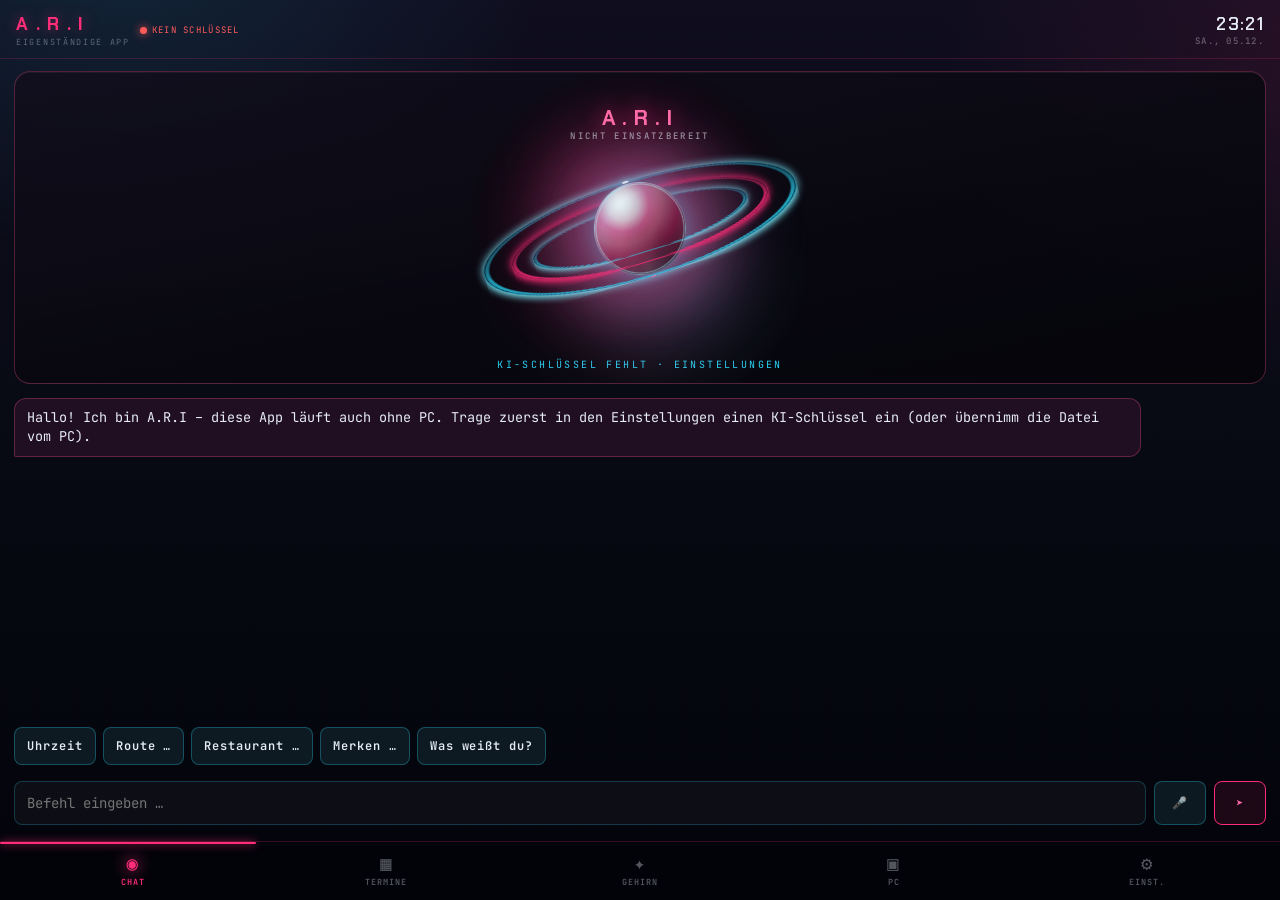
==== commit d729ed68: "A.R.I Update: app/index.html" ====
--- a/app/index.html
+++ b/app/index.html
@@ -400,6 +400,23 @@
 .notif-dismiss{flex:none;display:flex;align-items:center;justify-content:center;width:34px;height:34px;padding:0;border-radius:50%;border:1px solid rgba(255,255,255,.12);background:rgba(255,255,255,.04);color:var(--text-dim2,#7d7a92);cursor:pointer;-webkit-tap-highlight-color:transparent;transition:color .15s ease,border-color .15s ease,background .15s ease}
 .notif-dismiss:active,.notif-dismiss:hover{color:var(--pink,#ff2d78);border-color:color-mix(in srgb,var(--pink,#ff2d78) 55%,transparent);background:color-mix(in srgb,var(--pink,#ff2d78) 12%,transparent)}
 .notif-dismiss svg{display:block}
+
+/* ===== Planet: gleiche Optik wie im PC-Hub (Ringkanten rund, Leuchten nicht abgeschnitten) ===== */
+.hero-glow{-webkit-mask-image:radial-gradient(closest-side, #000 35%, transparent 100%); mask-image:radial-gradient(closest-side, #000 35%, transparent 100%); opacity:.8; filter:blur(10px)}
+.orb-glow-pink{filter:blur(40px)}
+.orb-glow-cyan{filter:blur(30px); opacity:.42}
+.ring-wrap .ring-border{border-width:0; background:radial-gradient(closest-side, transparent 96.4%, var(--bc) 97.6%, var(--bc) 99.1%, transparent 99.9%); box-shadow:0 0 22px var(--sw); filter:none}
+.ring-wrap .ring-sweep{filter:none; -webkit-mask:radial-gradient(closest-side, transparent 93%, #000 97.5%, #000 99%, transparent 100%); mask:radial-gradient(closest-side, transparent 93%, #000 97.5%, #000 99%, transparent 100%)}
+.ring-back{-webkit-mask-image:none; mask-image:none}
+.ring-front{inset:calc(var(--i) - 40px); padding:40px; box-sizing:border-box; -webkit-mask-image:linear-gradient(to bottom, transparent 29.8%, rgba(0,0,0,.12) 40%, rgba(0,0,0,.4) 48.4%, rgba(0,0,0,.78) 56.8%, #000 66.8%, #000 100%); mask-image:linear-gradient(to bottom, transparent 29.8%, rgba(0,0,0,.12) 40%, rgba(0,0,0,.4) 48.4%, rgba(0,0,0,.78) 56.8%, #000 66.8%, #000 100%)}
+.ring-front .ring-border, .ring-front .ring-spin, .ring-front .ring-sweep{inset:40px}
+.orb{will-change:auto}
+.orb-wave.a, .orb-wave.b, .sphere-sweep, .ring-sweep, .hero-glow{transition:opacity .8s var(--ease)}
+
+
+/* Synchronisation: drehendes Zeichen */
+.syncspin{display:none;width:11px;height:11px;border:2px solid color-mix(in srgb,var(--cyan) 30%,transparent);border-top-color:var(--cyan);border-radius:50%;animation:orbSpin .8s linear infinite;flex:none}
+body.syncing .syncspin{display:inline-block}
 </style>
 <link rel="stylesheet" href="pc-sim.css">
 <link rel="stylesheet" href="pc-sim-panels.css">
@@ -407,7 +424,7 @@
 <body>
 <header>
   <div><div class="logo">A.R.I</div><div class="sub">EIGENSTÄNDIGE APP</div></div>
-  <div id="conn" class="on">BEREIT</div>
+  <div id="conn" class="on"><span class="syncspin" title="Synchronisiert mit dem PC …"></span><span id="connTxt">BEREIT</span></div>
   <div id="clock">--:--<small>--</small></div>
 </header>
 
@@ -499,6 +516,7 @@
       <button class="btn pri" id="brain3dBtn" style="width:100%;margin-bottom:10px">✦ 3D-ANSICHT ÖFFNEN</button>
       <input type="search" id="brSearch" placeholder="Suchen …" style="margin-bottom:10px">
       <div class="row" style="margin-bottom:10px"><input id="brNew" placeholder="Neue Erinnerung …"><button class="btn pri" id="brAdd" style="flex:0 0 70px">+</button></div>
+      <div style="margin:4px 0 12px"><div class="dim2" style="margin-bottom:6px;letter-spacing:.12em">MEINE STREAMING-DIENSTE · A.R.I sucht Filme und Serien zuerst dort</div><div id="brStream" style="display:flex;flex-wrap:wrap;gap:6px"></div></div>
       <div id="brCats"></div><div id="brList" style="margin-top:6px"></div>
     </div>
   </section>
@@ -530,7 +548,10 @@
           <div id="pcState" style="margin:0 0 10px;padding:10px 12px;border-radius:12px;border:1px solid rgba(255,255,255,.14);font-size:12px;line-height:1.5">Nicht mit dem PC verbunden.</div>
           <div class="dim" style="margin-bottom:10px">Die App läuft ohne PC. Für Bildschirm, Steuerung und Mediensteuerung müsst ihr im selben WLAN sein.</div>
           <div class="dim2" id="pcMsg" style="margin-top:4px;margin-bottom:10px"></div>
-          <label style="display:flex;align-items:flex-start;gap:10px;padding:9px 0;border-top:1px solid rgba(255,255,255,.07);border-bottom:1px solid rgba(255,255,255,.07);cursor:pointer;margin-bottom:10px"><input type="checkbox" id="pcSimOn" style="margin-top:3px;flex:none"><span style="display:block"><span style="display:block;font-size:13px;letter-spacing:.04em">PC-Simulation anzeigen</span><span style="display:block;font-size:11px;opacity:.55;line-height:1.45;margin-top:2px">Zeigt die A.R.I-Grafik (Planet + Astro) wie am PC direkt hier in der App — rein optisch, ohne Live-Verbindung, läuft flüssig ohne WLAN.</span></span></label>
+          <div style="padding:9px 0;border-top:1px solid rgba(255,255,255,.07);border-bottom:1px solid rgba(255,255,255,.07);margin-bottom:10px">
+            <button type="button" class="btn pri" id="pcSimBtn" style="width:100%">▣ PC-VERSION STARTEN</button>
+            <div style="font-size:11px;opacity:.55;line-height:1.45;margin-top:6px">Zeigt die A.R.I-Oberfläche wie am PC direkt in der App (Planet + Astro, Live-Werte vom PC). Solange sie an ist, <b>bleibt der Bildschirm an</b> und geht nicht mehr aus.</div>
+          </div>
           <div id="pcSimBox">
           <div class="pc-sim-head">
             <div class="pc-sim-head-brand"><span class="pc-sim-head-name">A.R.I</span><span class="pc-sim-head-sub">SYSTEM SIMULATION</span></div>
@@ -696,7 +717,7 @@
       <summary>◉ KI-ANBIETER</summary>
       <div class="set-section-body">
         <div class="panel"><div class="panel-h"><span class="ico">◉</span><span class="t">KI-ANBIETER</span></div>
-      <div class="set"><label>ANBIETER</label><select id="sProv"><option value="groq">Groq</option><option value="gemini">Gemini (Google)</option><option value="openai">ChatGPT (OpenAI)</option><option value="anthropic">Claude (Anthropic)</option></select></div>
+      <div class="set"><label>ANBIETER</label><select id="sProv"><option value="groq">Groq (empfohlen)</option><option value="gemini">Gemini (Google)</option><option value="openai">ChatGPT (OpenAI)</option><option value="anthropic">Claude (Anthropic)</option></select></div>
       <div class="set"><label>API-SCHLÜSSEL</label><input id="sKey" type="password" autocomplete="off" placeholder="Schlüssel des gewählten Anbieters"></div>
       <div class="dim2">Der Schlüssel bleibt nur auf diesem Handy (Browser-Speicher) und geht direkt an den Anbieter – nirgendwo sonst hin.</div>
       <div class="set" style="margin-top:12px"><label>AUSWEICH-ANBIETER (WENN LIMIT ERREICHT)</label><select id="sProv2"><option value="">keiner</option><option value="gemini">Gemini (Google)</option><option value="groq">Groq</option><option value="openai">ChatGPT (OpenAI)</option><option value="anthropic">Claude (Anthropic)</option></select></div>
@@ -726,6 +747,20 @@
         </div>
       </div>
     </details>
+    <details class="set-section" id="plugSection">
+      <summary>🧩 PLUGINS</summary>
+      <div class="set-section-body">
+        <div class="panel"><div class="panel-h cy"><span class="ico">🧩</span><span class="t">ERWEITERUNGEN</span><span class="syncspin" style="margin-left:auto;margin-right:8px"></span><span class="tag" id="plugTag">0</span></div>
+          <div class="dim">Plugins erweitern A.R.I – und laufen hier auch <b>ohne PC</b>. Am PC eingeschaltete Plugins werden automatisch übernommen (einmal einrichten genügt). Du kannst auch selbst eine <b>plugin.json</b> hinzufügen oder A.R.I sagen: „Bau dir ein Plugin, das …“.</div>
+          <div class="row" style="margin-top:10px;align-items:center"><button class="btn" id="plugSyncBtn">↻ MIT PC ABGLEICHEN</button></div>
+          <div class="dim2" id="plugSyncMsg" style="margin-top:4px"></div>
+          <div id="plugList" style="margin-top:10px"></div>
+          <div class="row" style="margin-top:10px"><button class="btn pri" id="plugAdd">+ PLUGIN HINZUFÜGEN</button><input type="file" id="plugFile" accept=".json,application/json" style="display:none"></div>
+          <div class="dim2" id="plugMsg" style="margin-top:8px"></div>
+        </div>
+      </div>
+    </details>
+
     <details class="set-section" id="notifFwdSection" style="display:none">
       <summary>✉ HANDY-BENACHRICHTIGUNGEN AM PC</summary>
       <div class="set-section-body">
@@ -733,6 +768,8 @@
           <div class="dim">Zeigt Benachrichtigungen von anderen Apps (WhatsApp, Discord, …) zusätzlich am PC im HUD an, mit vollem Text. Braucht eine besondere Android-Berechtigung („Benachrichtigungszugriff“).</div>
           <div class="row" style="margin-top:10px"><button class="btn pri" id="notifFwdBtn">BENACHRICHTIGUNGSZUGRIFF ERLAUBEN</button></div>
           <div class="dim2" id="notifFwdMsg" style="margin-top:8px"></div>
+          <div class="row" style="margin-top:10px"><button class="btn" id="announceBtn">ANSAGEN: AN</button></div>
+          <div class="dim2" style="margin-top:6px">Solange die App offen ist, liest A.R.I neue Nachrichten und Anrufe vor und fragt bei beantwortbaren Nachrichten „Soll ich antworten?“ – dann einfach sprechen.</div>
         </div>
       </div>
     </details>
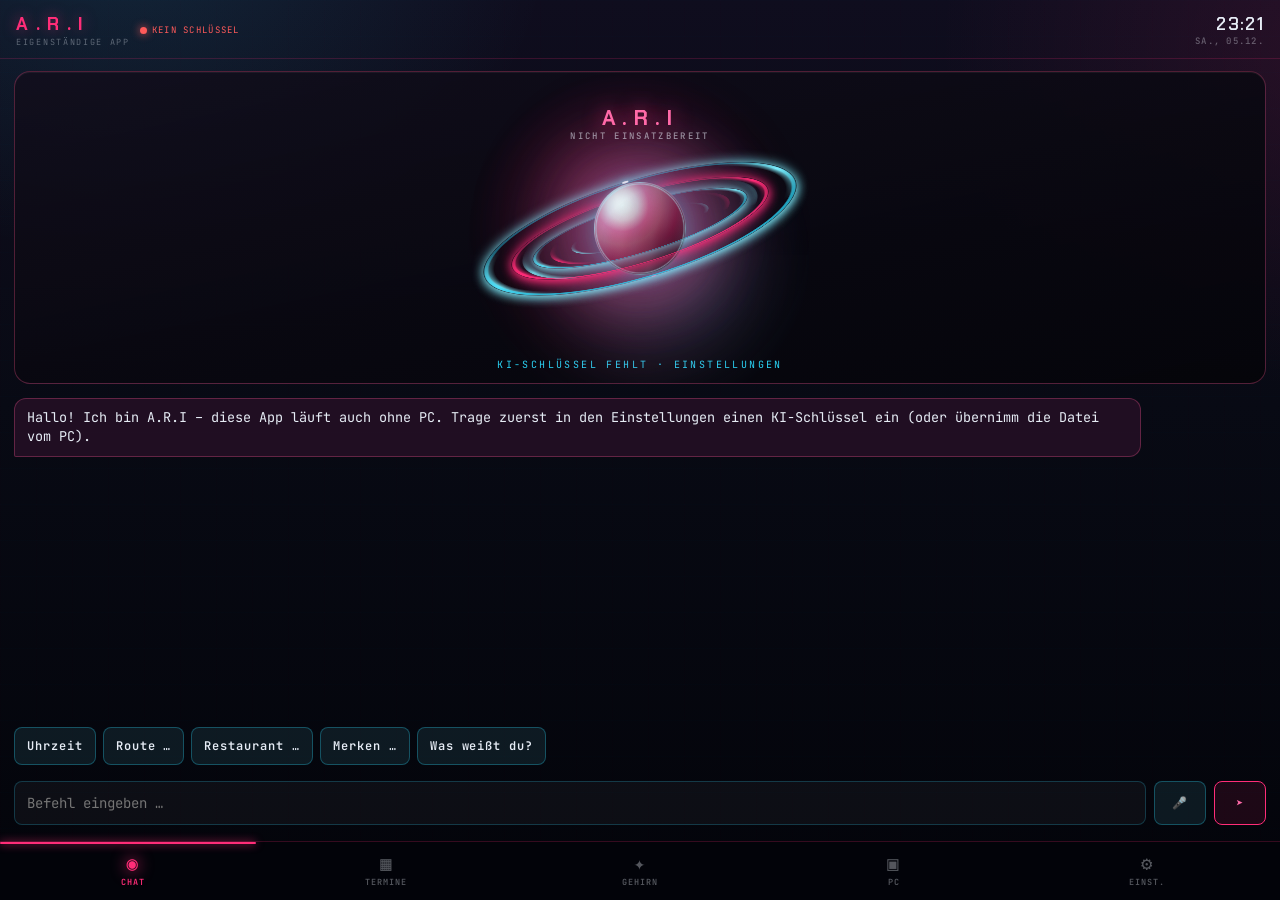
==== commit 472ac85a: "A.R.I Update: app/index.html" ====
--- a/app/index.html
+++ b/app/index.html
@@ -266,6 +266,19 @@
 .set-section[open]>summary{color:var(--pink);border-bottom:1px solid color-mix(in srgb,var(--pink) 20%,transparent)}
 .set-section[open]>summary::after{content:'−';color:var(--pink)}
 .set-section-body{padding:12px 14px 14px}
+#setSearchWrap{padding:0;margin:0 0 10px;background:none;border:0}
+#setSearch{width:100%;padding:10px 12px 10px 34px;border-radius:10px;border:1px solid color-mix(in srgb,var(--cyan) 28%,transparent);background:rgba(255,255,255,.04) url("data:image/svg+xml;utf8,<svg xmlns='http://www.w3.org/2000/svg' viewBox='0 0 24 24' fill='none' stroke='%2329d3f5' stroke-width='2' stroke-linecap='round'><circle cx='11' cy='11' r='7'/><path d='m20 20-3.5-3.5'/></svg>") no-repeat 10px center/16px;color:var(--text);font:13px var(--font-mono)}
+#setSearch:focus{outline:none;border-color:var(--cyan)}
+.set-group{margin:14px 0 6px}
+.set-group-h{display:flex;align-items:center;gap:10px;margin:0 2px 8px;font:700 10.5px/1 var(--font-mono);letter-spacing:.18em;color:var(--cyan);opacity:.85}
+.set-group-h::after{content:'';flex:1;height:1px;background:linear-gradient(90deg,color-mix(in srgb,var(--cyan) 40%,transparent),transparent)}
+.set-group-d{margin:-2px 2px 9px;font-size:11.5px;opacity:.5}
+.set-group.empty{display:none}
+.set-section.set-hide{display:none}
+#setXhits{display:flex;flex-direction:column;gap:8px;margin-bottom:10px}
+#setXhits .xhit{display:flex;align-items:center;justify-content:space-between;width:100%;text-align:left;gap:10px}
+#setXhits .xhit small{opacity:.6;font-size:10px;letter-spacing:.06em;white-space:nowrap}
+.set-fhide{display:none !important}
 .set-section-body .panel{border:none;background:none;padding:0;margin-bottom:14px}
 .set-section-body .panel:last-child{margin-bottom:0}
 /* ===== TERMINE / BENACHRICHTIGUNGEN (identisch zum PC-Hub) ===== */
@@ -344,6 +357,7 @@
 /* Chat */
 #log{flex:1;min-height:180px;overflow-y:auto;display:flex;flex-direction:column;gap:9px;padding:2px 0}
 .m{max-width:90%;padding:9px 12px;white-space:pre-wrap;word-wrap:break-word;border:1px solid var(--panel-border);font-size:13.5px}
+.m{user-select:text;-webkit-user-select:text}
 .m.u{align-self:flex-end;background:color-mix(in srgb,var(--cyan) 12%,transparent);border-color:color-mix(in srgb,var(--cyan) 35%,transparent);border-radius:12px 12px 2px 12px}
 .m.a{align-self:flex-start;background:color-mix(in srgb,var(--pink) 8%,rgba(15,13,30,.8));border-radius:12px 12px 12px 2px}
 .m .tools{margin-top:6px;font-size:9.5px;letter-spacing:.1em;color:var(--cyan)}
@@ -712,7 +726,9 @@
 
   <!-- EINSTELLUNGEN -->
   <section id="t-set">
-    <div class="dim2" style="margin-bottom:10px;opacity:.6">Kopplung mit dem PC und PC-Bildschirm: Tab „PC". Hier: KI, Hintergrund-Betrieb, Update, Daten.</div>
+    <div id="setSearchWrap"><input type="search" id="setSearch" placeholder="Einstellung suchen …" autocomplete="off"></div>
+    <div id="setNoHit" class="dim2" style="display:none;padding:8px 2px">Keine Einstellung gefunden.</div>
+    <div class="dim2" style="margin-bottom:10px;opacity:.6">Kopplung mit dem PC und PC-Bildschirm: Tab „PC".</div>
     <details class="set-section">
       <summary>◉ KI-ANBIETER</summary>
       <div class="set-section-body">
@@ -748,14 +764,14 @@
       </div>
     </details>
     <details class="set-section" id="plugSection">
-      <summary>🧩 PLUGINS</summary>
-      <div class="set-section-body">
-        <div class="panel"><div class="panel-h cy"><span class="ico">🧩</span><span class="t">ERWEITERUNGEN</span><span class="syncspin" style="margin-left:auto;margin-right:8px"></span><span class="tag" id="plugTag">0</span></div>
-          <div class="dim">Plugins erweitern A.R.I – und laufen hier auch <b>ohne PC</b>. Am PC eingeschaltete Plugins werden automatisch übernommen (einmal einrichten genügt). Du kannst auch selbst eine <b>plugin.json</b> hinzufügen oder A.R.I sagen: „Bau dir ein Plugin, das …“.</div>
+      <summary>🧩 MODS</summary>
+      <div class="set-section-body">
+        <div class="panel"><div class="panel-h cy"><span class="ico">🧩</span><span class="t">MODS</span><span class="syncspin" style="margin-left:auto;margin-right:8px"></span><span class="tag" id="plugTag">0</span></div>
+          <div class="dim">Mods erweitern A.R.I – und laufen hier auch <b>ohne PC</b>. Am PC eingeschaltete Mods werden automatisch übernommen (einmal einrichten genügt). Du kannst auch selbst eine <b>plugin.json</b> hinzufügen oder A.R.I sagen: „Bau dir eine Mod, die …“.</div>
           <div class="row" style="margin-top:10px;align-items:center"><button class="btn" id="plugSyncBtn">↻ MIT PC ABGLEICHEN</button></div>
           <div class="dim2" id="plugSyncMsg" style="margin-top:4px"></div>
           <div id="plugList" style="margin-top:10px"></div>
-          <div class="row" style="margin-top:10px"><button class="btn pri" id="plugAdd">+ PLUGIN HINZUFÜGEN</button><input type="file" id="plugFile" accept=".json,application/json" style="display:none"></div>
+          <div class="row" style="margin-top:10px"><button class="btn pri" id="plugAdd">+ MOD HINZUFÜGEN</button><input type="file" id="plugFile" accept=".json,application/json" style="display:none"></div>
           <div class="dim2" id="plugMsg" style="margin-top:8px"></div>
         </div>
       </div>
@@ -818,7 +834,9 @@
       <summary>⇪ VOM PC ÜBERNEHMEN</summary>
       <div class="set-section-body">
         <div class="panel"><div class="panel-h cy"><span class="ico">⇪</span><span class="t">VOM PC ÜBERNEHMEN</span></div>
-          <div class="dim" style="margin-bottom:10px">Am PC in A.R.I unter Einstellungen „EXPORTIEREN" und die Datei hier auswählen: Anbieter, Schlüssel, Sprache und Farben werden übernommen (die PC-Zugangsdaten für Google/Spotify NICHT).</div>
+          <div class="dim" style="margin-bottom:10px">Mit dem Knopf holt sich die App Anbieter, Schlüssel, Sprache und Farben direkt vom gekoppelten PC (Tab PC). Alternativ geht es auch mit der Datei vom PC („EXPORTIEREN" in den PC-Einstellungen). Die PC-Zugangsdaten für Google/Spotify werden NICHT übernommen.</div>
+          <button class="btn pri" id="sPullBtn" style="width:100%">JETZT VOM PC ÜBERNEHMEN</button>
+          <div class="dim2" style="text-align:center;margin:10px 0 8px">— oder —</div>
           <input type="file" id="sImport" accept="application/json" style="display:none">
           <button class="btn" id="sImportBtn" style="width:100%">EINSTELLUNGEN-DATEI WÄHLEN</button>
           <div class="dim2" id="sImportMsg" style="margin-top:8px"></div>
@@ -832,6 +850,7 @@
           <div class="row"><button class="btn" id="brExport">GEHIRN EXPORT</button><button class="btn" id="brImportBtn">GEHIRN IMPORT</button></div>
           <input type="file" id="brImport" accept="application/json" style="display:none">
           <button class="btn" id="tourReplay" style="width:100%;margin-top:10px">EINFÜHRUNG ANSEHEN</button>
+          <button class="btn" id="lastErr" style="width:100%;margin-top:10px">LETZTEN FEHLER ANZEIGEN</button><div class="dim2" id="lastErrMsg" style="margin-top:6px;word-break:break-word"></div>
           <button class="btn dng" id="wipe" style="width:100%;margin-top:10px">ALLE DATEN AUF DIESEM HANDY LÖSCHEN</button>
         </div>
       </div>
--- a/app/pc-sim.css
+++ b/app/pc-sim.css
@@ -155,3 +155,17 @@
 /* --- Astro (statisch, leichte Schwebe-Animation) --- */
 .pc-sim-astro{animation:pcSimAstroFloat 3.6s ease-in-out infinite}
 @keyframes pcSimAstroFloat{0%,100%{transform:translateY(0)}50%{transform:translateY(-6px)}}
+
+/* ===== Planet: exakt wie im PC-Hub (Ringkanten rund, Leuchten an den Ringspitzen nicht abgeschnitten) =====
+   Steht am ENDE dieser Datei, weil sie nach dem Stil im Dokument geladen wird und aeltere Ring-Regeln sonst gewinnen. */
+.hero-glow{-webkit-mask-image:radial-gradient(closest-side, #000 35%, transparent 100%); mask-image:radial-gradient(closest-side, #000 35%, transparent 100%); opacity:.8; filter:blur(10px)}
+.orb-glow-pink{filter:blur(40px)}
+.orb-glow-cyan{filter:blur(30px); opacity:.42}
+.orb{will-change:auto}
+.ring-wrap .ring-border{border-width:0; background:radial-gradient(closest-side, transparent 96.4%, var(--bc) 97.6%, var(--bc) 99.1%, transparent 99.9%); box-shadow:0 0 22px var(--sw); filter:none}
+.ring-wrap .ring-sweep{filter:none; -webkit-mask:radial-gradient(closest-side, transparent 93%, #000 97.5%, #000 99%, transparent 100%); mask:radial-gradient(closest-side, transparent 93%, #000 97.5%, #000 99%, transparent 100%)}
+.ring-back{-webkit-mask-image:none; mask-image:none}
+.ring-wrap.ring-front{inset:calc(var(--i) - 40px); padding:40px; box-sizing:border-box;
+  -webkit-mask-image:linear-gradient(to bottom, transparent 29.8%, rgba(0,0,0,.12) 40%, rgba(0,0,0,.4) 48.4%, rgba(0,0,0,.78) 56.8%, #000 66.8%, #000 100%);
+  mask-image:linear-gradient(to bottom, transparent 29.8%, rgba(0,0,0,.12) 40%, rgba(0,0,0,.4) 48.4%, rgba(0,0,0,.78) 56.8%, #000 66.8%, #000 100%)}
+.ring-wrap.ring-front .ring-border, .ring-wrap.ring-front .ring-spin, .ring-wrap.ring-front .ring-sweep{inset:40px}
